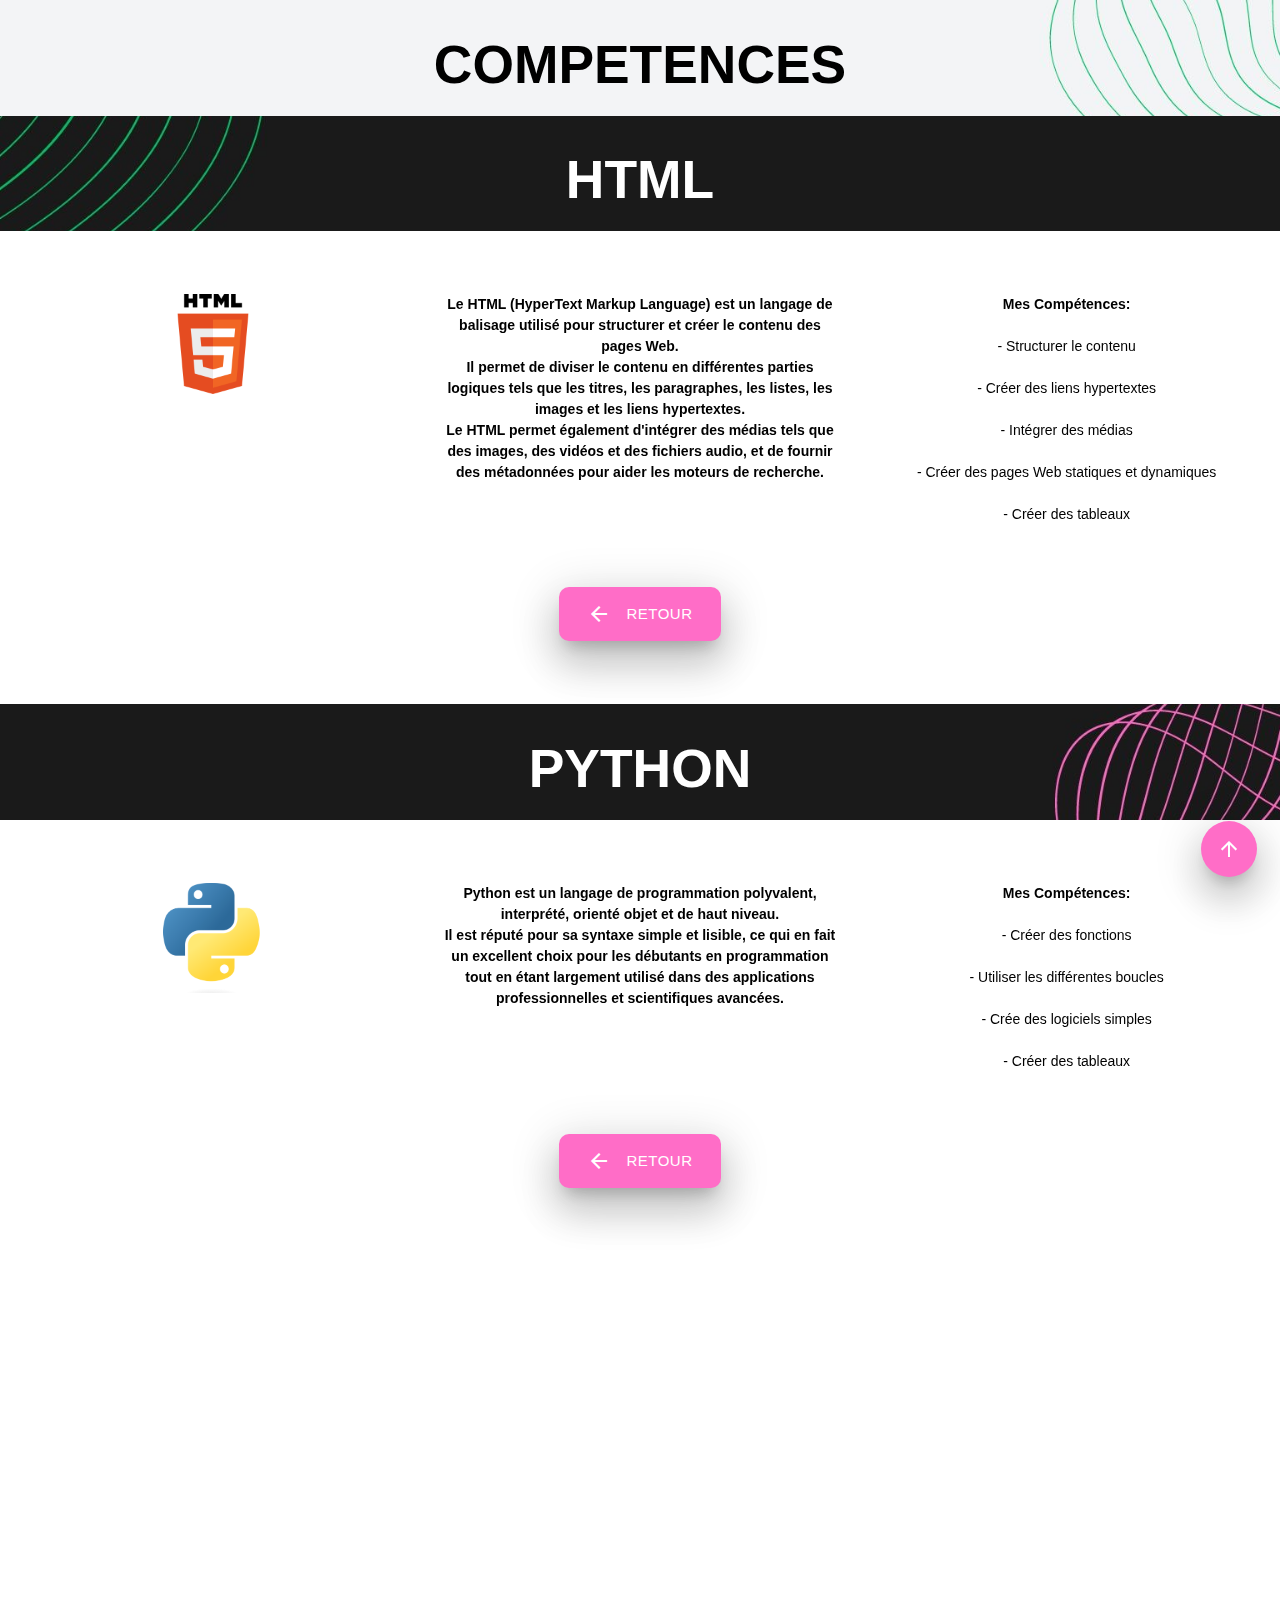
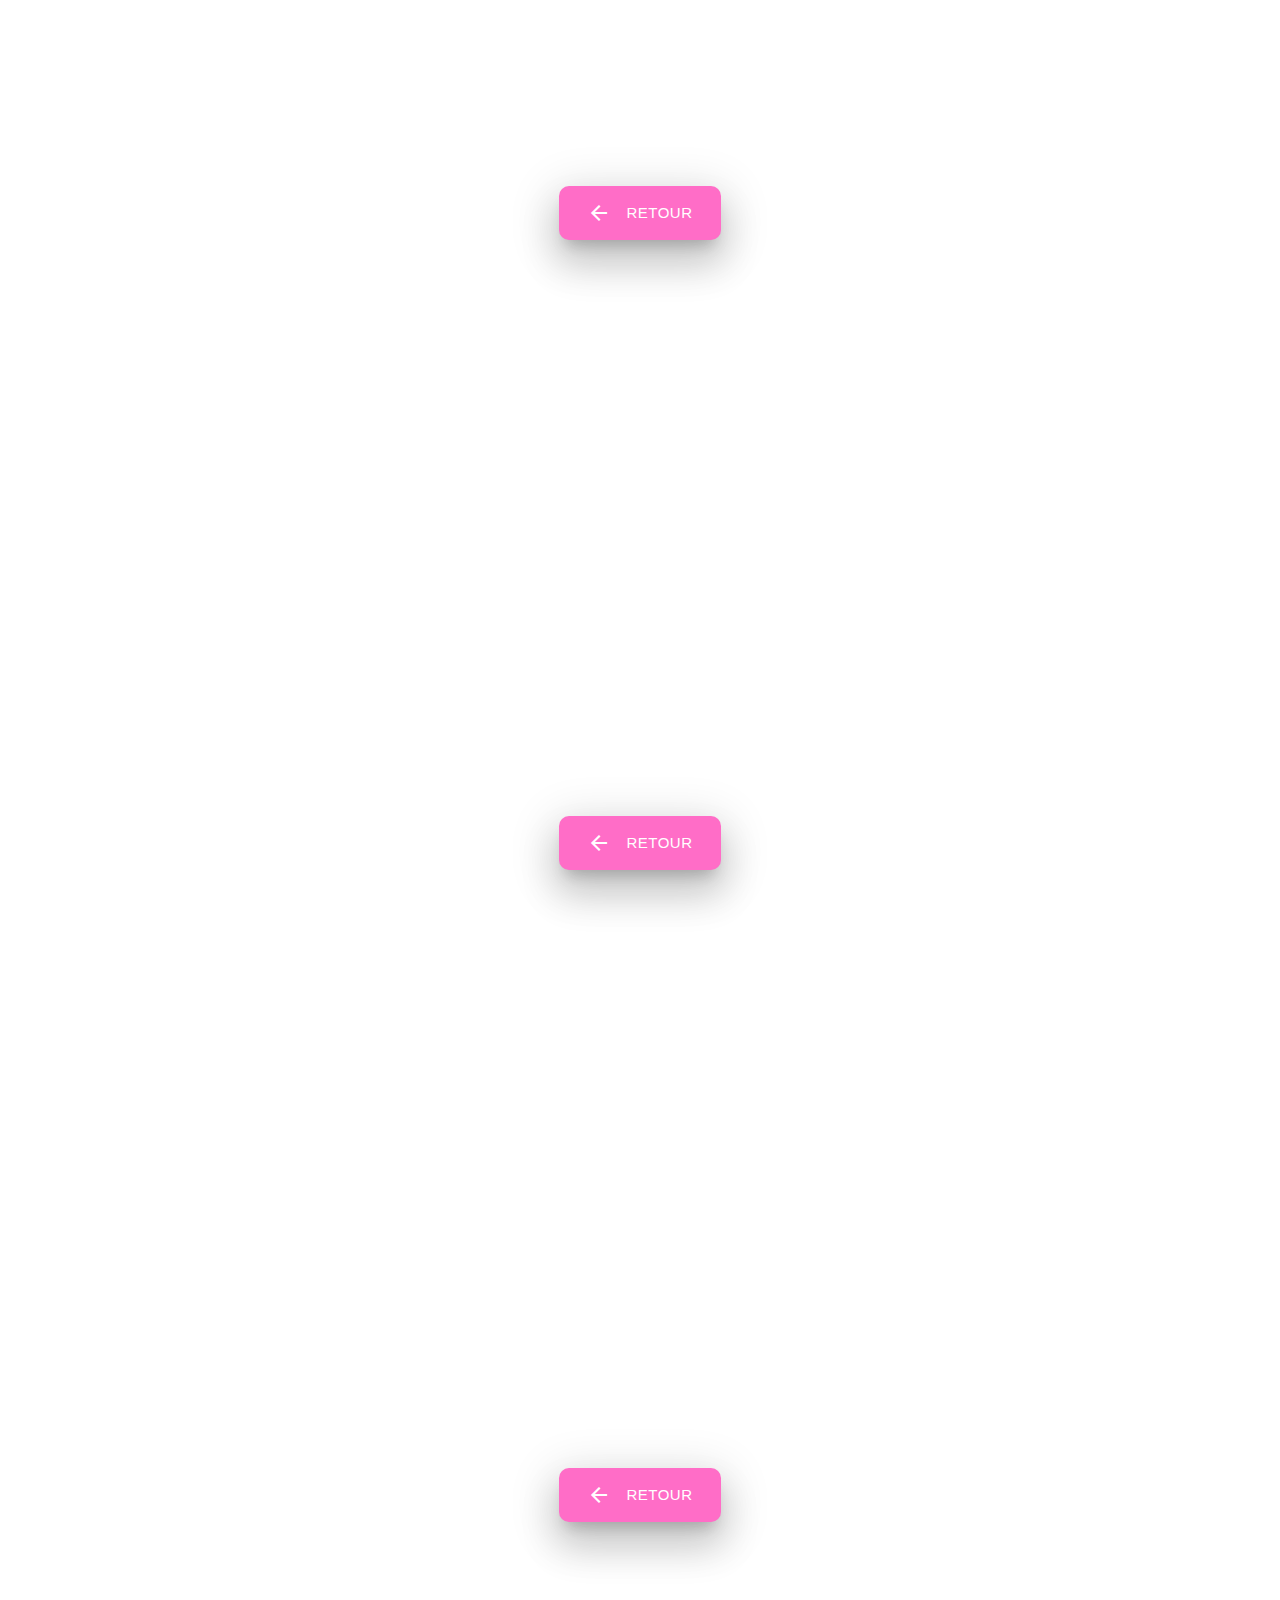
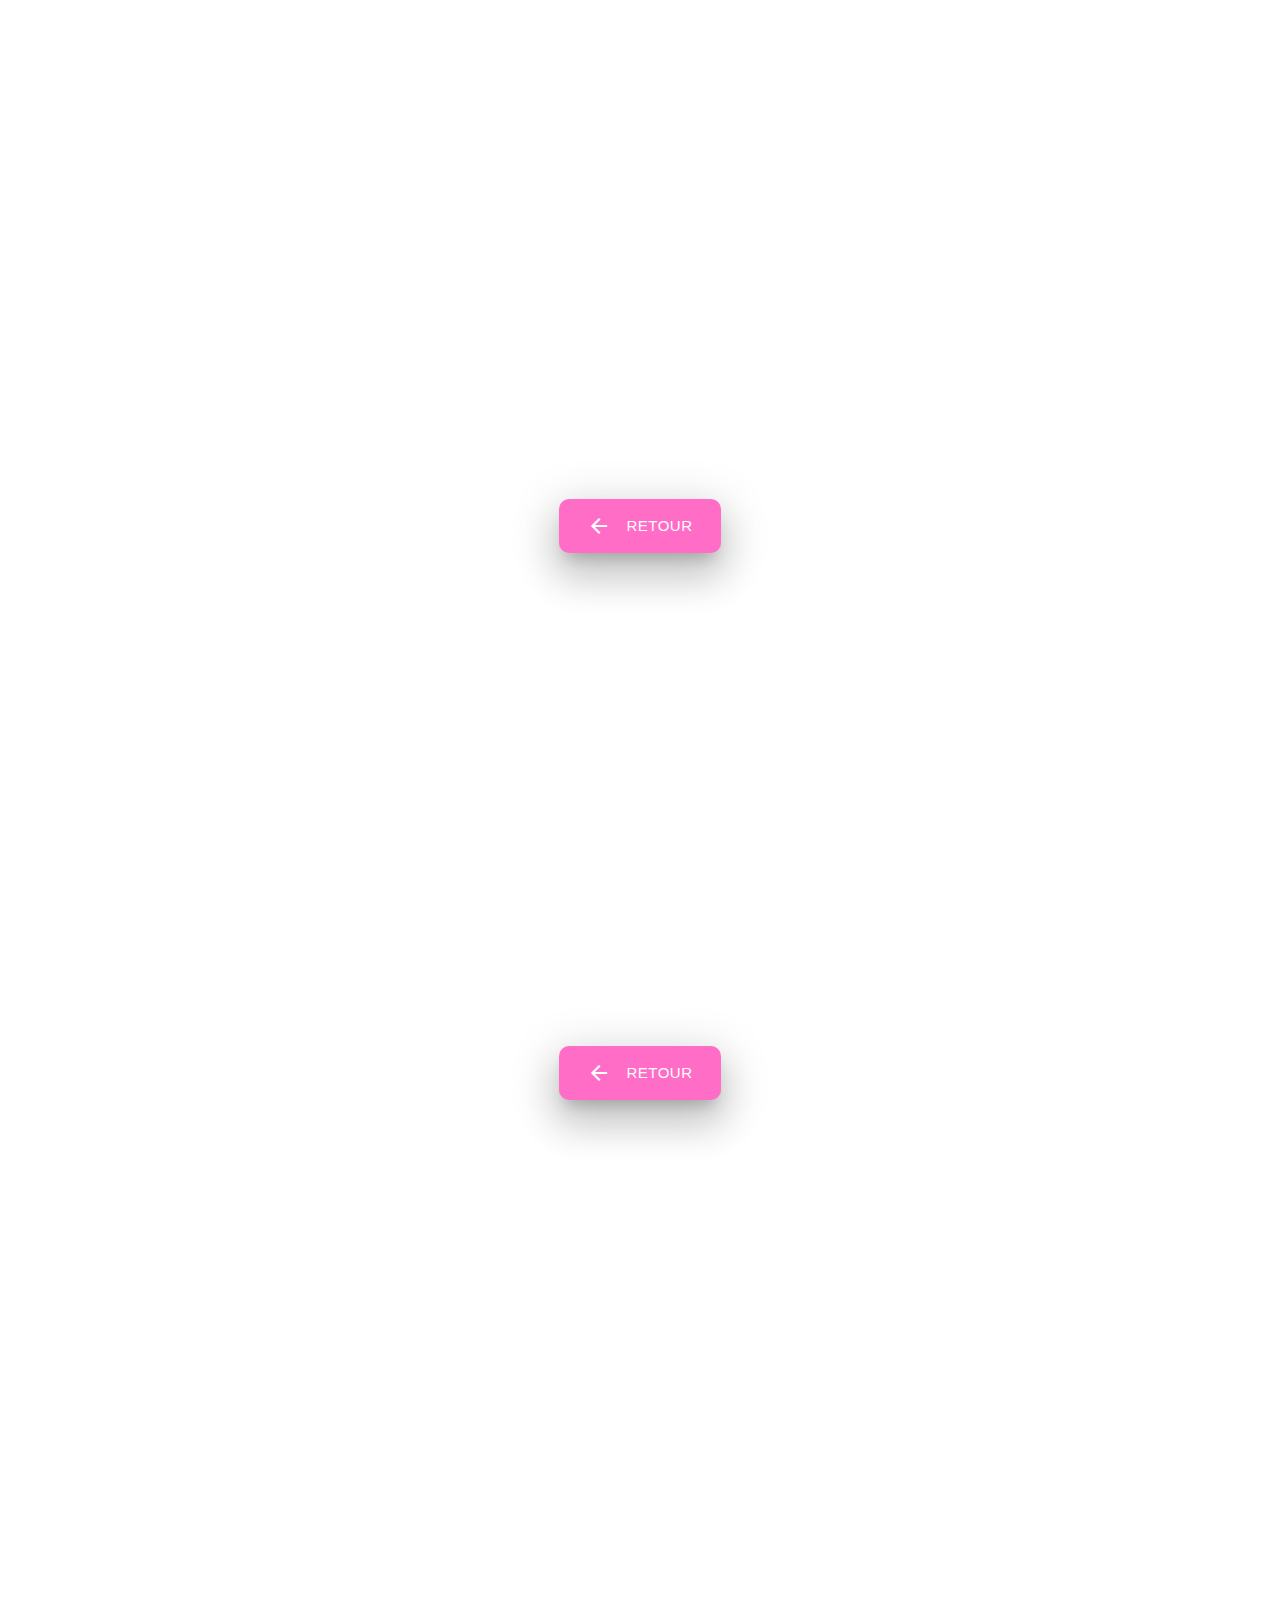
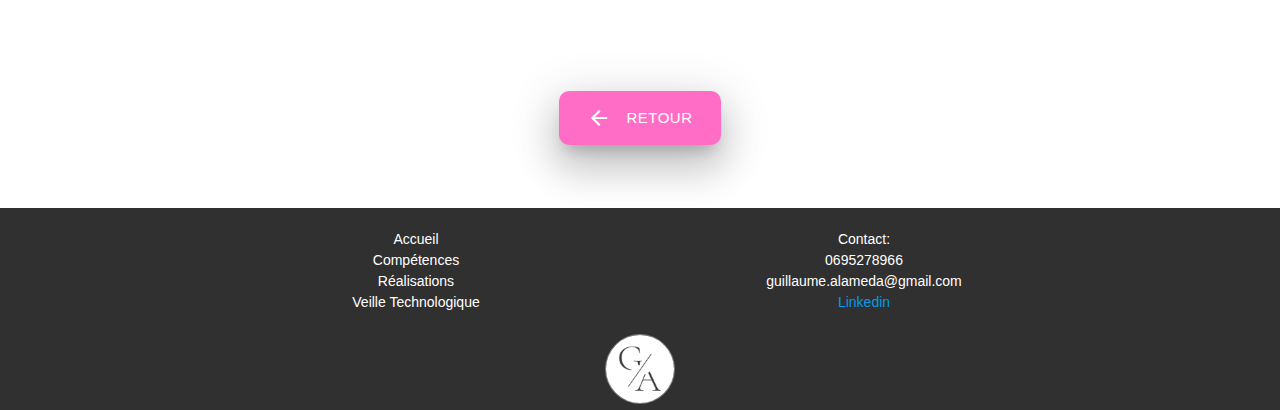
==== competence.html @ 2d55167e "Update competence.html" ====
<!DOCTYPE html> 
<html> 
  
<head> 

    <meta charset="utf-8" />
    <meta name="viewport" content="width=device-width, initial-scale=1.0, maximum-scale=1.0, user-scalable=no, viewport-fit=cover">
	
    <!-- Compiled and minified CSS -->
    <link rel="stylesheet" href= 
"https://cdnjs.cloudflare.com/ajax/libs/materialize/1.0.0/css/materialize.min.css"> 

  
    <script type="text/javascript" 
src="https://code.jquery.com/jquery-1.12.0.min.js"> 
    </script> 
  
    <!-- Compiled and minified JavaScript -->
    <script src= 
"https://cdnjs.cloudflare.com/ajax/libs/materialize/1.0.0/js/materialize.min.js"> 
    </script> 
      

      <script src="https://cdnjs.cloudflare.com/ajax/libs/jquery/3.5.1/jquery.min.js" ></script>
      <script src="https://cdnjs.cloudflare.com/ajax/libs/materialize/1.0.0/js/materialize.min.js" ></script>
      <link rel="stylesheet" href="https://cdnjs.cloudflare.com/ajax/libs/font-awesome/4.7.0/css/font-awesome.min.css">
      <link href="https://fonts.googleapis.com/icon?family=Material+Icons" rel="stylesheet">



    <script> 
        $(document).ready(function() {
            // Initialiser le carrousel
            $('.carousel').carousel();

            // Définir un défilement automatique toutes les 5 secondes
            setInterval(function() {
                $('.carousel').carousel('next'); // Faire défiler vers la diapositive suivante
            }, 4000); // 5000 millisecondes = 5 secondes
        });


  document.addEventListener('DOMContentLoaded', function() {
    var elems = document.querySelectorAll('.fixed-action-btn');
    var instances = M.FloatingActionButton.init(elems, options);
  });

</div>
	    
    </script> 
  
    <style> 

      
      .hidden{
  opacity: 0;
  filter: blur(5px);
  transform: translateX(-100%);
  transition: all 1s;
}

      .hidden2{
  opacity: 0;
  filter: blur(5px);
  transform: translateY(-100%);
  transition: all 1s;
}

.show{
  opacity: 1;
  filter: blur(0);
  transform: translateX(0);
}

      .logos{
        display: flex;
      }

.logo:nth-child(2){
  transition-delay: 200ms;
}

.logo:nth-child(3){
  transition-delay: 400ms;
}

.logo:nth-child(4){
  transition-delay: 600ms;
}  


      .logo:nth-child(5){
  transition-delay: 800ms;
}

.logo:nth-child(6){
  transition-delay: 200ms;
}

.logo:nth-child(7){
  transition-delay: 400ms;
}  
.logo:nth-child(8){
  transition-delay: 600ms;
}  
.logo:nth-child(9){
  transition-delay: 800ms;
}



       body {
        font-size: 14px; 
         margin:0px;
         padding:0px;
  }


* {
    padding: 0;
    margin: 0; /* Optionnel : pour réinitialiser les marges également */
    box-sizing: border-box; /* Optionnel : pour que les paddings ne modifient pas la taille des éléments */
}

.carousel { 
            text-align: center;
            height: cover; 
            perspective: 950px; 
            transform: translateY(-100px); 
        } 
  
        .carousel carousel-item { 
            width: 7050px; 
        } 

        .carousel-item span {
  color: black;
  font-weight: bold;
  font-size: 20px; 
}

      
@media only screen and (max-width: 600px) {
  body {
        font-size: 20px;
  }
}
      
.rose{
	background-color: #FF6DC7; 
	color: white;
}
	
.rose:hover{
background-color: white; 
color: #FF6DC7;
}

	/* Styles de l'icône par défaut */
.rose i.material-icons {
    color: white; /* Couleur de l'icône par défaut */
}

/* Styles de l'icône lorsqu'elle est survolée */
.rose:hover i.material-icons {
    color: #FF6DC7; /* Nouvelle couleur de l'icône lorsqu'elle est survolée */
}

html, body {
    touch-action: manipulation;
    user-zoom: fixed;
    overflow-X: hidden;
}

html {
scroll-behavior: smooth;
}   
	    
    </style>

</head> 
  
<body> 

  <div class="parallax1" style="background-image: url('image/page4.jpg'); height: 50%; background-attachment: fixed; background-position: center; background-repeat: no-repeat; background-size: cover; margin-bottom: 0;">         
    <div class="row" style="margin-bottom: 0;" id="section8">
  
              <div class="col s12 center m12 center l12 center"><h2 style="font-weight: bold; color:black;">COMPETENCES</h2></div>
  
            </div>
  </div>
  <div class="fixed-action-btn">
  <a class="btn-floating waves-effect waves-light btn-large z-depth-5 rose" href="#section1"><i class="material-icons">arrow_upward</i></a>
  </a>
</div>
          
   <div class="parallax1" style="background-image: url('image/page5.jpg'); height: 50%; background-attachment: fixed; background-position: center; background-repeat: no-repeat; background-size: cover; margin-bottom: 0;">         
      <div class="row" style="margin-bottom: 0;">
              
              <div class="col s12 center m12 center l12 center"><h2 style="font-weight: bold; color:white;" id="section1">HTML</h2></div>
     
            </div></div>
    
    
    <div class="row" style="background-color: white; margin-bottom: 0;">
      <br><br><div class="logos">
                <div class="row">
                      <div class="col s12 center m4 center l4 center"><br>
                        <img src="image/HTML5_logo_and_wordmark.svg.png" alt="" class="responsive-img logo hidden" style="width:100px"> <!-- notice the "circle" class -->
                      </div>
                      <div class="col s12 center m4 center l4 center logo hidden"><br>
                        <span class="black-text" style="font-weight: bold;">
                          Le HTML (HyperText Markup Language) est un langage de balisage utilisé pour structurer et créer le contenu des pages Web. 
                          <br>Il permet de diviser le contenu en différentes parties logiques tels que les titres, les paragraphes, les listes, les images et les liens hypertextes. 
                          <br>Le HTML permet également d'intégrer des médias tels que des images, des vidéos et des fichiers audio, et de fournir des métadonnées pour aider les moteurs de recherche.
                        </span>
                      </div>
                      <div class="col s12 center m4 center l4 center logo hidden"><br>
                          <span class="black-text" style="font-weight: bold">Mes Compétences:</span><br><br>
                        <p class="black-text">
                          - Structurer le contenu<br><br>
                          - Créer des liens hypertextes<br><br>
                          - Intégrer des médias<br><br>
                          - Créer des pages Web statiques et dynamiques<br><br>
                          - Créer des tableaux</p>
                      </div>
                    </div>
            </div>
  
              <div class="row" style="margin-bottom:0;"><br><br>
            <div class="col s3 m3 l3"></div>
            <div class="col s6 center m6 center l6 center">
              <a class="waves-effect waves-light btn-large z-depth-5 rose" style="border-radius: 10px 10px 10px 10px;" href="https://guillaume-boop.github.io/PortfolioBts/#section2">Retour
                <i class="material-icons left">arrow_back</i>
              </a><br>
            </div>
            <div class= "col s3 m3 l3"></div>
              </div><br><br><br>
              
              </div>
                
      
  
          
    <div class="parallax1" style="background-image: url('image/page5.jpg'); height: 50%; background-attachment: fixed; background-position: center; background-repeat: no-repeat; background-size: cover; margin-bottom: 0;">        
      <div class="row" style="margin-bottom: 0;">
              <div class="col s12 center col m12 center col l12 center"><h2 style="font-weight: bold; color:white;" id="section2">PYTHON</h2></div>
            </div>
    </div>
      <!--------------------------------------------- PYTHON --------------------------------------------->
  
  
  <div class="row" style="background-color: white; margin-bottom: 0;">
      <br><br>
      <div class="logos">
        <div class="row">
          <div class="col s12 center m4 center l4 center"><br>
              <img src="image/Python-logo-notext.svg.png" alt="" class="responsive-img logo hidden" style="width:100px"> <!-- notice the "circle" class -->
          </div>
          <div class="col s12 center m4 center l4 center logo hidden"><br>
              <span class="black-text" style="font-weight: bold;">
                  Python est un langage de programmation polyvalent, interprété, orienté objet et de haut niveau. 
                <br>Il est réputé pour sa syntaxe simple et lisible, ce qui en fait un excellent choix pour les débutants en programmation tout en étant largement utilisé dans des applications professionnelles et scientifiques avancées.
              </span>
          </div>
          <div class="col s12 center m4 center l4 center logo hidden"><br>
              <span class="black-text" style="font-weight: bold">Mes Compétences:</span><br><br>
              <p class="black-text">
                  - Créer des fonctions<br><br>
                  - Utiliser les différentes boucles<br><br>
                  - Crée des logiciels simples<br><br>
                  - Créer des tableaux 
              </p>
          </div>
      </div>
  </div>
    
        <div class="row" style="margin-bottom:0;"><br><br>
            <div class="col s3 m3 l3"></div>
            <div class="col s6 center m6 center l6 center">
              <a class="waves-effect waves-light btn-large z-depth-5 rose" style="border-radius: 10px 10px 10px 10px;" href="https://guillaume-boop.github.io/PortfolioBts/#section2">Retour
                <i class="material-icons left">arrow_back</i>
              </a><br>
            </div>
            <div class= "col s3 m3 l3"></div>
              </div><br><br><br>
              
              </div>
    
    
    
   <div class="parallax1" style="background-image: url('image/page5.jpg'); height: 50%; background-attachment: fixed; background-position: center; background-repeat: no-repeat; background-size: cover; margin-bottom: 0;">         
     <div class="row" style="margin-bottom: 0;">
              <div class="col s12 center col m12 center col l12 center"><h2 style="font-weight: bold; color:white;" id="section3">CSS</h2></div>
            </div></div>
        
      <!--------------------------------------------- CSS --------------------------------------------->
  
      <div class="row" style="background-color: white; margin-bottom: 0;">
              <br><br><div class="logos">
                <div class="row">
                      <div class="col s12 center m4 center l4 center"><br>
                        <img src="image/css.jfif" alt="" class="responsive-img logo hidden" style="width:100px"> <!-- notice the "circle" class -->
                      </div>
                      <div class="col s12 center m4 center l4 center logo hidden"><br>
                          <span class="black-text" style="font-weight: bold;">
  
  Le CSS (Cascading Style Sheets) est un langage de feuille de style utilisé pour définir l'apparence et la mise en forme des documents HTML et XML. 
  <br>Il permet de contrôler la présentation visuelle des éléments d'une page web, tels que la couleur, la police, la taille, la disposition et d'autres aspects du design.
                          </span></div>
                      <div class="col s12 center m4 center l4 center logo hidden"><br>
                          <span class="black-text" style="font-weight: bold">Mes Compétences:</span><br><br>
                        <p class="black-text">
                          - Styliser le texte<br><br>
                          - Mettre en forme les éléments HTML<br><br>
                          - Créer des animations<br><br>
                          - Ajouter du responsive aux applications<br><br>
                          - Utiliser des frameworks pour optimiser l'utilisation du CSS (Materialize)
                          </p>
                      </div>
                    </div>
            </div><br><br>
  
        <div class="row" style="margin-bottom:0;"><br><br>
            <div class="col s3 m3 l3"></div>
            <div class="col s6 center m6 center l6 center">
              <a class="waves-effect waves-light btn-large z-depth-5 rose" style="border-radius: 10px 10px 10px 10px;" href="https://guillaume-boop.github.io/PortfolioBts/#section2">Retour
                <i class="material-icons left">arrow_back</i>
              </a><br>
            </div>
            <div class= "col s3 m3 l3"></div>
              </div><br><br><br>
              
              </div>
  
   <div class="parallax1" style="background-image: url('image/page5.jpg'); height: 50%; background-attachment: fixed; background-position: center; background-repeat: no-repeat; background-size: cover; margin-bottom: 0;">         
     <div class="row" style="margin-bottom: 0;">
  
              <div class="col s12 center col m12 center col l12 center"><h2 style="font-weight: bold; color:white;" id="section4">JAVASCRIPT</h2></div>
  
            </div></div>
    
      
          
      <!--------------------------------------------- JAVASCRIPT --------------------------------------------->          
              <div class="row" style="background-color: white; margin-bottom: 0;">
              <br><br><div class="logos">
                <div class="row">
                      <div class="col s12 center m4 center l4 center"><br>
                        <img src="image/logo-javascript.png" alt="" class="responsive-img logo hidden" style="width:100px"> <!-- notice the "circle" class -->
                      </div>
                      <div class="col s12 center m4 center l4 center logo hidden"><br>
                          <span class="black-text" style="font-weight: bold;">
  
                        JavaScript (JS) est un langage de programmation de script principalement utilisé pour rendre les pages web interactives et dynamiques.
                          
                          </span></div>
                      <div class="col s12 center m4 center l4 center logo hidden"><br>
                          <span class="black-text" style="font-weight: bold">Mes Compétences:</span><br><br>
                        <p class="black-text">
                          - Modifier la structure, le style et le contenu des éléments HTML d'une page web.<br>
                         <br> - Créer des interfaces utilisateur interactives avec des fonctionnalités telles que les formulaires dynamiques, les boutons cliquables, les menus déroulants<br>
                         <br> - Détecter les événements de l'utilisateur tels que les clics de souris, les pressions de touche et les mouvements de la souris<br>
                          <br> - Manipulation du format json
              
                          </p>
                      </div>
                    </div>
                </div>
              
            
        
          <div class="row" style="margin-bottom:0;"><br><br>
            <div class="col s3 m3 l3"></div>
            <div class="col s6 center m6 center l6 center">
              <a class="waves-effect waves-light btn-large z-depth-5 rose" style="border-radius: 10px 10px 10px 10px;" href="https://guillaume-boop.github.io/PortfolioBts/#section2">Retour
                <i class="material-icons left">arrow_back</i>
              </a><br>
            </div>
            <div class= "col s3 m3 l3"></div>
              </div><br><br><br>
              
              </div>
              
    
    
    
     <div class="parallax1" style="background-image: url('image/page5.jpg'); height: 50%; background-attachment: fixed; background-position: center; background-repeat: no-repeat; background-size: cover; margin-bottom: 0;">         
       <div class="row" style="margin-bottom: 0;">
  
              <div class="col s12 center col m12 center col l12 center"><h2 style="font-weight: bold; color:white;" id="section5">PHP</h2></div>
  
            </div></div>
          
  
      <!--------------------------------------------- PHP --------------------------------------------->      
  
              <div class="row" style="background-color: white; margin-bottom: 0;">
              <br><br><div class="logos">
                <div class="row">
                      <div class="col s12 center m4 center l4 center"><br>
                        <img src="image/php.png" alt="" class="responsive-img logo hidden" style="width:100px"> <!-- notice the "circle" class -->
                      </div>
                      <div class="col s12 center m4 center l4 center logo hidden"><br>
                          <span class="black-text" style="font-weight: bold;">
  
  Le PHP (Hypertext Preprocessor) est un langage de programmation côté serveur largement utilisé pour le développement web.<br>
  Il permet de créer des sites web dynamiques en générant du contenu personnalisé en temps réel, en traitant les données des utilisateurs soumises via des formulaires, en interagissant avec des bases de données pour stocker et récupérer des informations, en gérant les sessions utilisateur et l'authentification, en manipulant des fichiers sur le serveur, en envoyant des courriels, et en intégrant avec d'autres technologies web telles que HTML, CSS et JavaScript.
                          </span></div>
                      <div class="col s12 center m4 center l4 center logo hidden"><br>
                          <span class="black-text" style="font-weight: bold">Mes Compétences:</span><br><br>
                        <p class="black-text">
                          - Gérer les données des formulaires<br><br>
                          - Crée des sites web dynamiques<br><br>
                          - Intéragir avec les bases de données<br><br>
                          - Utiliser les sessions et les cookies<br><br>
                          - Créer des tableaux dynamiques<br><br>
              
                          </p>
                      </div>
                    </div>
            </div><br><br><br><br> 
  
                
  
        <div class="row" style="margin-bottom:0;">
            <div class="col s3 m3 l3"></div>
            <div class="col s6 center m6 center l6 center">
              <a class="waves-effect waves-light btn-large z-depth-5 rose" style="border-radius: 10px 10px 10px 10px;" href="https://guillaume-boop.github.io/PortfolioBts/#section2">Retour
                <i class="material-icons left">arrow_back</i>
              </a><br>
            </div>
            <div class= "col s3 m3 l3"></div>
              </div><br><br><br>
              
              </div>
  
  
  
      <!--------------------------------------------- MYSQL --------------------------------------------->
              <div class="parallax1" style="background-image: url('image/page5.jpg'); height: 50%; background-attachment: fixed; background-position: center; background-repeat: no-repeat; background-size: cover; margin-bottom: 0;">         
                <div class="row" style="margin-bottom: 0;">
  
              <div class="col s12 center col m12 center col l12 center"><h2 style="font-weight: bold; color:white;" id="section6">SQL</h2></div>
  
            </div></div>
    
    
    
<div class="row" style="background-color: white; margin-bottom: 0;">
              <br><br><div class="logos">
                <div class="row">
                      <div class="col s12 center m4 center l4 center"><br>
                        <img src="image/Logo_sql.jfif" alt="" class="responsive-img logo hidden" style="width:100px"> <!-- notice the "circle" class -->
                      </div>
                      <div class="col s12 center m4 center l4 center logo hidden"><br>
                        <span class="black-text" style="font-weight: bold;">
                          SQL (Structured Query Language) est un langage de programmation spécialement conçu pour interagir avec les bases de données relationnelles. 
                          <br>Il permet de manipuler et de gérer les données stockées dans une base de données, en effectuant des opérations telles que la création, la lecture, la mise à jour et la suppression de données.
                
                                      </span></div>
                      <div class="col s12 center m4 center l4 center logo hidden"><br>
                          <span class="black-text" style="font-weight: bold">Mes Compétences:</span><br><br>
                          <p class="black-text">
                            - Manipuler des données<br><br>
                            - Créer et gérer des schémas<br><br>
                            - Interroger des données<br><br>
                            - Gérer les utilisateurs et leurs autorisations sur la base<br><br>
                            - Créer et gérer des bases de données
                
                            </p>
                      </div>
                    </div>
            </div><br><br><br><br> 
  
                
  
        <div class="row" style="margin-bottom:0;">
            <div class="col s3 m3 l3"></div>
            <div class="col s6 center m6 center l6 center">
              <a class="waves-effect waves-light btn-large z-depth-5 rose" style="border-radius: 10px 10px 10px 10px;" href="https://guillaume-boop.github.io/PortfolioBts/#section2">Retour
                <i class="material-icons left">arrow_back</i>
              </a><br>
            </div>
            <div class= "col s3 m3 l3"></div>
              </div><br><br><br>
              
              </div>
        <!--------------------------------------------- C++ --------------------------------------------->
  
  <div class="parallax1" style="background-image: url('image/page5.jpg'); height: 50%; background-attachment: fixed; background-position: center; background-repeat: no-repeat; background-size: cover; margin-bottom: 0;">        
      <div class="row" style="margin-bottom: 0;">
              <div class="col s12 center col m12 center col l12 center"><h2 style="font-weight: bold; color:white;" id="section7">C++</h2></div>
            </div></div>
  
  
  
  <div class="row" style="background-color: white; margin-bottom: 0;">
      <br><br>
      <div class="logos">
        <div class="row">
          <div class="col s12 center m4 center l4 center"><br>
              <img src="image/c++logo-1.png" alt="" class="responsive-img logo hidden" style="width:100px; background-color: white;"> <!-- notice the "circle" class -->
          </div>
          <div class="col s12 center m4 center l4 center logo hidden"><br>
                  <span class="black-text" style="font-weight: bold;">
                      C++ est un langage de programmation polyvalent et orienté objet, dérivé du langage C. 
                      <br>C++ étend les fonctionnalités du langage C en y ajoutant des concepts de programmation orientée objet tels que l'encapsulation, l'héritage et le polymorphisme.
                      <br>Cela permet aux programmeurs de structurer leur code de manière modulaire et de réutiliser efficacement du code existant. 
                  </span>
          </div>
          <div class="col s12 center m4 center l4 center logo hidden"><br>
              <span class="black-text" style="font-weight: bold">Mes Compétences:</span><br><br>
              <p class="black-text">
                  - Créer des classes<br><br>
                  - Lier des classes<br><br>
                  - Créer des fonctions<br><br>
                  - Créer des tableaux 
              </p>
          </div>
      </div>
  </div>
    
        <div class="row" style="margin-bottom:0;"><br><br>
            <div class="col s3 m3 l3"></div>
            <div class="col s6 center m6 center l6 center">
              <a class="waves-effect waves-light btn-large z-depth-5 rose" style="border-radius: 10px 10px 10px 10px;" href="https://guillaume-boop.github.io/PortfolioBts/#section2">Retour
                <i class="material-icons left">arrow_back</i>
              </a><br>
            </div>
            <div class= "col s3 m3 l3"></div>
              </div><br><br><br>
              
              </div>
  
  
        <!--------------------------------------------- + --------------------------------------------->
  
  <div class="parallax1" style="background-image: url('image/page5.jpg'); height: 50%; background-attachment: fixed; background-position: center; background-repeat: no-repeat; background-size: cover; margin-bottom: 0;">        
      <div class="row" style="margin-bottom: 0;">
              <div class="col s12 center col m12 center col l12 center"><h2 style="font-weight: bold; color:white;" id="section7">Logiciels</h2></div>
            </div>
  </div>
  <br><br><br>
  
  
  <div class="row" style="background-color: white; margin-bottom: 0; height:350px;"><br><br><br>
 
          
          <div class="carousel" style="position: relative;z-index: 1; margin-bottom: 0;">
    
            <a class="carousel-item" >    
              <div style="width: 100px; height: 100px; margin: 0 auto;">
                <div style="display: flex; justify-content: center; align-items: center; width: 100%; height: 100%;margin: 0 auto;">
                  <img src="image/Logo-reactt.png" title="React.js" class="responsive-img" style="max-width: 100%; max-height: 100%;">
              </div>
            </div><br>
            <span>React.js</span>
          </a>
            
            
            <a class="carousel-item" >
              <div style="width: 100px; height: 100px; margin: 0 auto;">
                <div style="display: flex; justify-content: center; align-items: center; width: 100%; height: 100%;margin: 0 auto;">
                  <img src="image/wordpress.png" title="Wordpress" class="responsive-img" style="max-width: 100%; max-height: 100%;">
                </div>
              </div><br>
            <span>Wordpress</span>
          </a>    
            
            
            <a class="carousel-item" >    
              <div style="width: 100px; height: 100px; margin: 0 auto;">
                <div style="display: flex; justify-content: center; align-items: center; width: 100%; height: 100%;margin: 0 auto;">
                  <img src="image/wamp.png" title="Wamp-server" class="responsive-img" style="max-width: 100%; max-height: 100%;">
                </div>
              </div><br>
            <span>Wamp-server</span>
          </a>
            
            
            <a class="carousel-item" >    
              <div style="width: 100px; height: 100px; margin: 0 auto;">
                <div style="display: flex; justify-content: center; align-items: center; width: 100%; height: 100%;margin: 0 auto;">
                  <img src="image/vp-online-logo.png" title="Visual-paradigm-online" class="responsive-img" style="max-width: 100%; max-height: 100%;">
              </div>
            </div><br>
            <span>visual-paradigm-online</span>
          </a>
        
        
        
            <a class="carousel-item" >    
              <div style="width: 100px; height: 100px; margin: 0 auto;">
                <div style="display: flex; justify-content: center; align-items: center; width: 100%; height: 100%;margin: 0 auto;">
                  <img src="image/prestashop.png" title="Prestashop" class="responsive-img" style="max-width: 100%; max-height: 100%;">
                </div>
              </div><br>
            <span>Prestashop</span>
          </a>
            
            
            <a class="carousel-item" >
                <div style="width: 100px; height: 100px; margin: 0 auto;">
                  <div style="display: flex; justify-content: center; align-items: center; width: 100%; height: 100%;margin: 0 auto;">
                    <img src="image/phpMyAdmin.png" title="phpMyAdmin" class="responsive-img" style="max-width: 100%; max-height: 100%;">
                </div>
              </div><br>
            <span>phpMyAdmin</span>
          </a>
        
        
            <a class="carousel-item" > 
              <div style="width: 100px; height: 100px; margin: 0 auto;">
                <div style="display: flex; justify-content: center; align-items: center; width: 100%; height: 100%;margin: 0 auto;">
                  <img src="image/filezilla.png" title="Filezilla" class="responsive-img" style="max-width: 100%; max-height: 100%;">
                </div>
              </div><br>
              <span>Filezilla</span>
            </a>
            
        
            <a class="carousel-item" >
              <div style="width: 100px; height: 100px; margin: 0 auto;">
                <div style="display: flex; justify-content: center; align-items: center; width: 100%; height: 100%;margin: 0 auto;">
                  <img src="image/materialize-logo.png" title="Materialize" class="responsive-img" style="max-width: 100%; max-height: 100%;">
                </div>
              </div><br>
              <span>Materialize</span>
            </a>  
    </div>
  </div>

        <div class="row" style="margin:0;">
            <div class="col s3 m3 l3"></div>
            <div class="col s6 center m6 center l6 center">
              <a class="waves-effect waves-light btn-large z-depth-5 rose" style="border-radius: 10px 10px 10px 10px;" href="https://guillaume-boop.github.io/PortfolioBts/#section2">Retour
                <i class="material-icons left">arrow_back</i>
              </a><br>
            </div>
            <div class= "col s3 m3 l3"></div>
              </div><br><br><br>









</div>


<footer class="page-footer" style="margin: 0; padding: 0; height: auto; position: relative; margin-bottom: 0; background:#303030; font-size:14px;">
  <div class="container">
      <div class="row" style="margin-bottom: 0;"><br>

          <div class="col s12 m6 l6 center">
              <ul class="white-text">
                  <li><a href="https://guillaume-boop.github.io/PortfolioBts" class="white-text text-lighten-3">Accueil</a></li>
                  <li><a href="https://guillaume-boop.github.io/PortfolioBts/competence.html" class="white-text text-lighten-3">Compétences</a></li>
                  <li><a href="https://guillaume-boop.github.io/PortfolioBts/realisation.html" class="white-text text-lighten-3">Réalisations</a></li>
                  <li><a href="https://guillaume-boop.github.io/PortfolioBts/veille.html" class="white-text text-lighten-3">Veille Technologique</a></li>
                  <br>
              </ul>
          </div>

          <div class="col s12 m6 l6 center" style="margin-bottom: 0">
              <ul class="black-text">
                  <li style="word-wrap: break-word;" class="white-text text-lighten-4">Contact:</li>
                  <li style="word-wrap: break-word;"><a href="#" class="white-text text-lighten-4">0695278966</a></li>
                  <li style="word-wrap: break-word;"><a href="mailto:guillaume.alameda@gmail.com" class="white-text text-lighten-4">guillaume.alameda@gmail.com</a></li>
                  <li style="word-wrap: break-word;"><a href="https://www.linkedin.com/in/guillaume-alameda-92b533217/?originalSubdomain=fr" target="_blank">Linkedin</a></li>
              </ul>
          </div>

          <div class="col m12 center l12 center s12 center">
            <a href="#section8">
              <img src="image/GA2.png" class="circle responsive-img image-container" style="border: 1px grey solid; width: 70px;">
          </a>
          
              <br>
          </div>



      </div>
  </div>
</footer>
  <script>
    const observer = new IntersectionObserver((entries) => {
  entries.forEach((entry) => {
    console.log(entry)
    if (entry.isIntersecting){
        entry.target.classList.add('show');
    } else { 
      entry.target.classList.remove('show');
    }
  });
});
const hiddenElements = document.querySelectorAll('.hidden');
hiddenElements.forEach((el) => observer.observe(el));

    const hiddenElements2 = document.querySelectorAll('.hidden2');
hiddenElements.forEach((el) => observer.observe(el));



  
</script>



</body> 
  
</html>
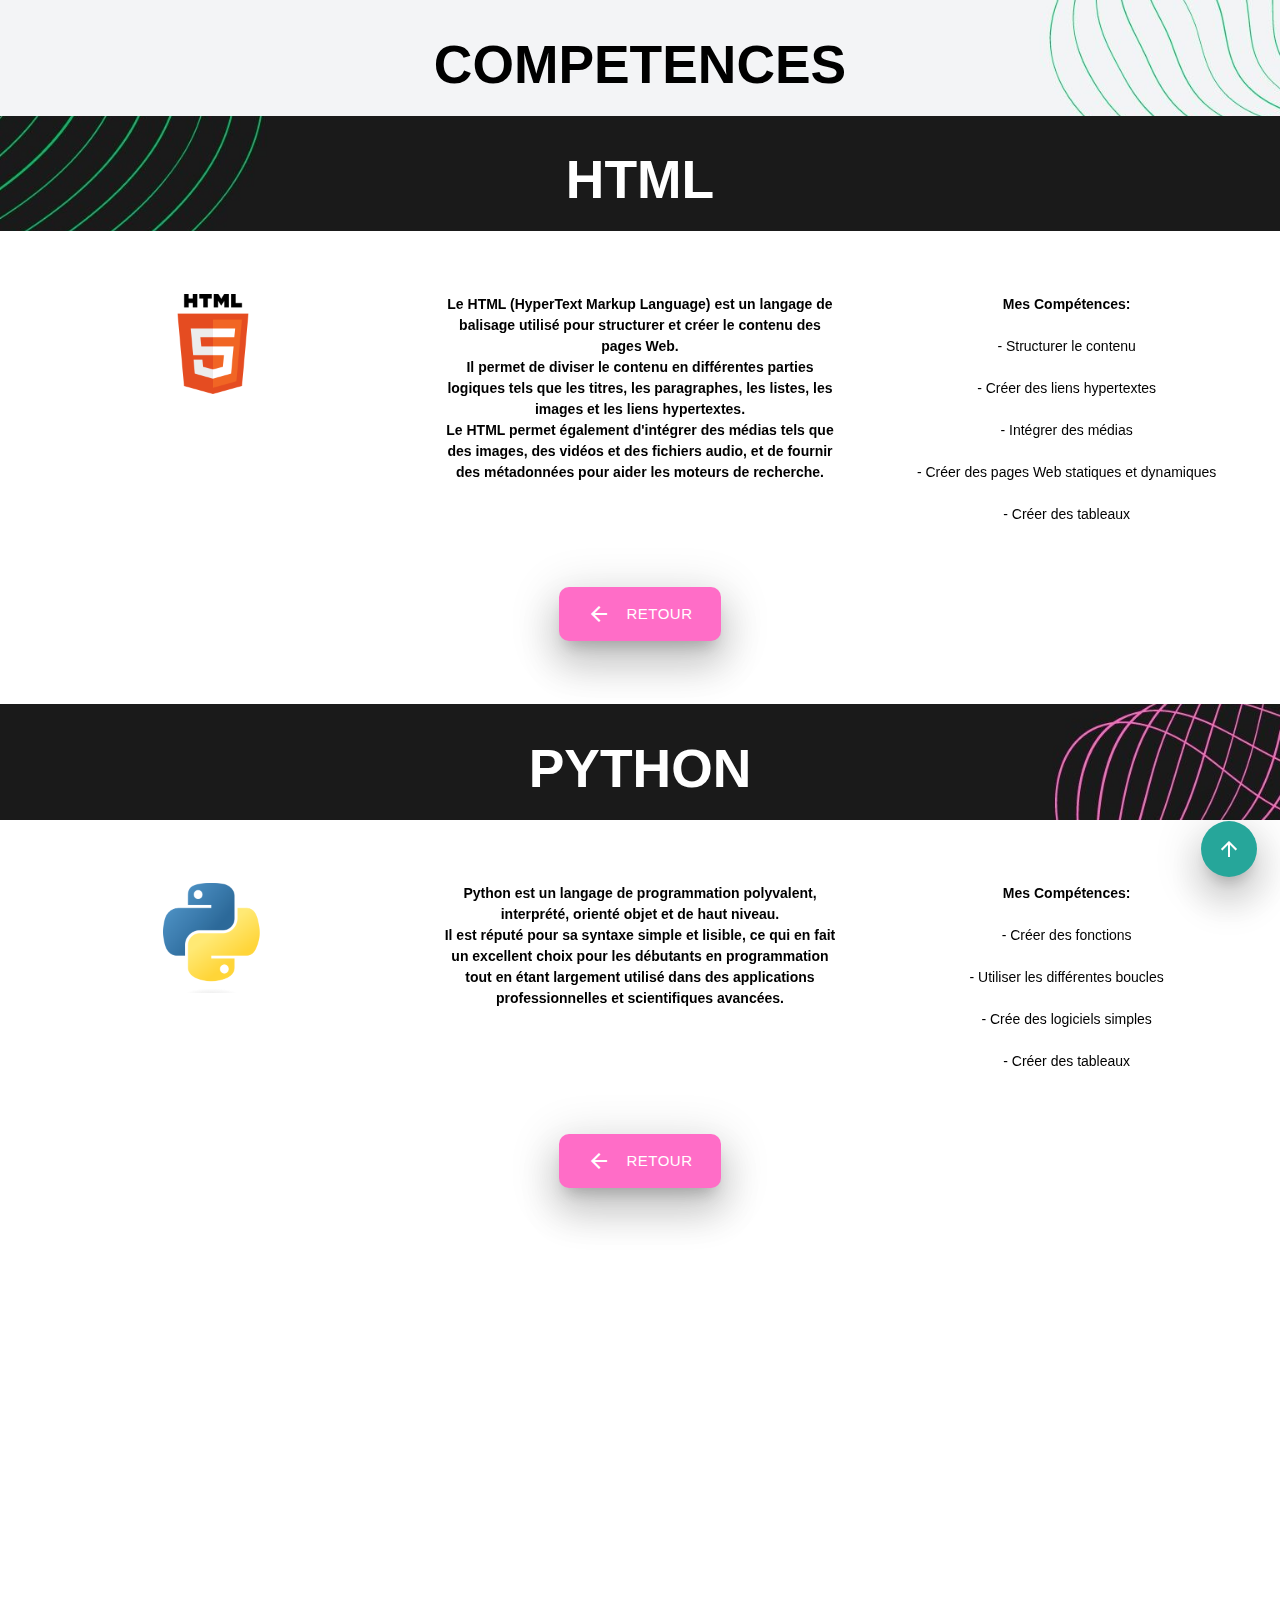
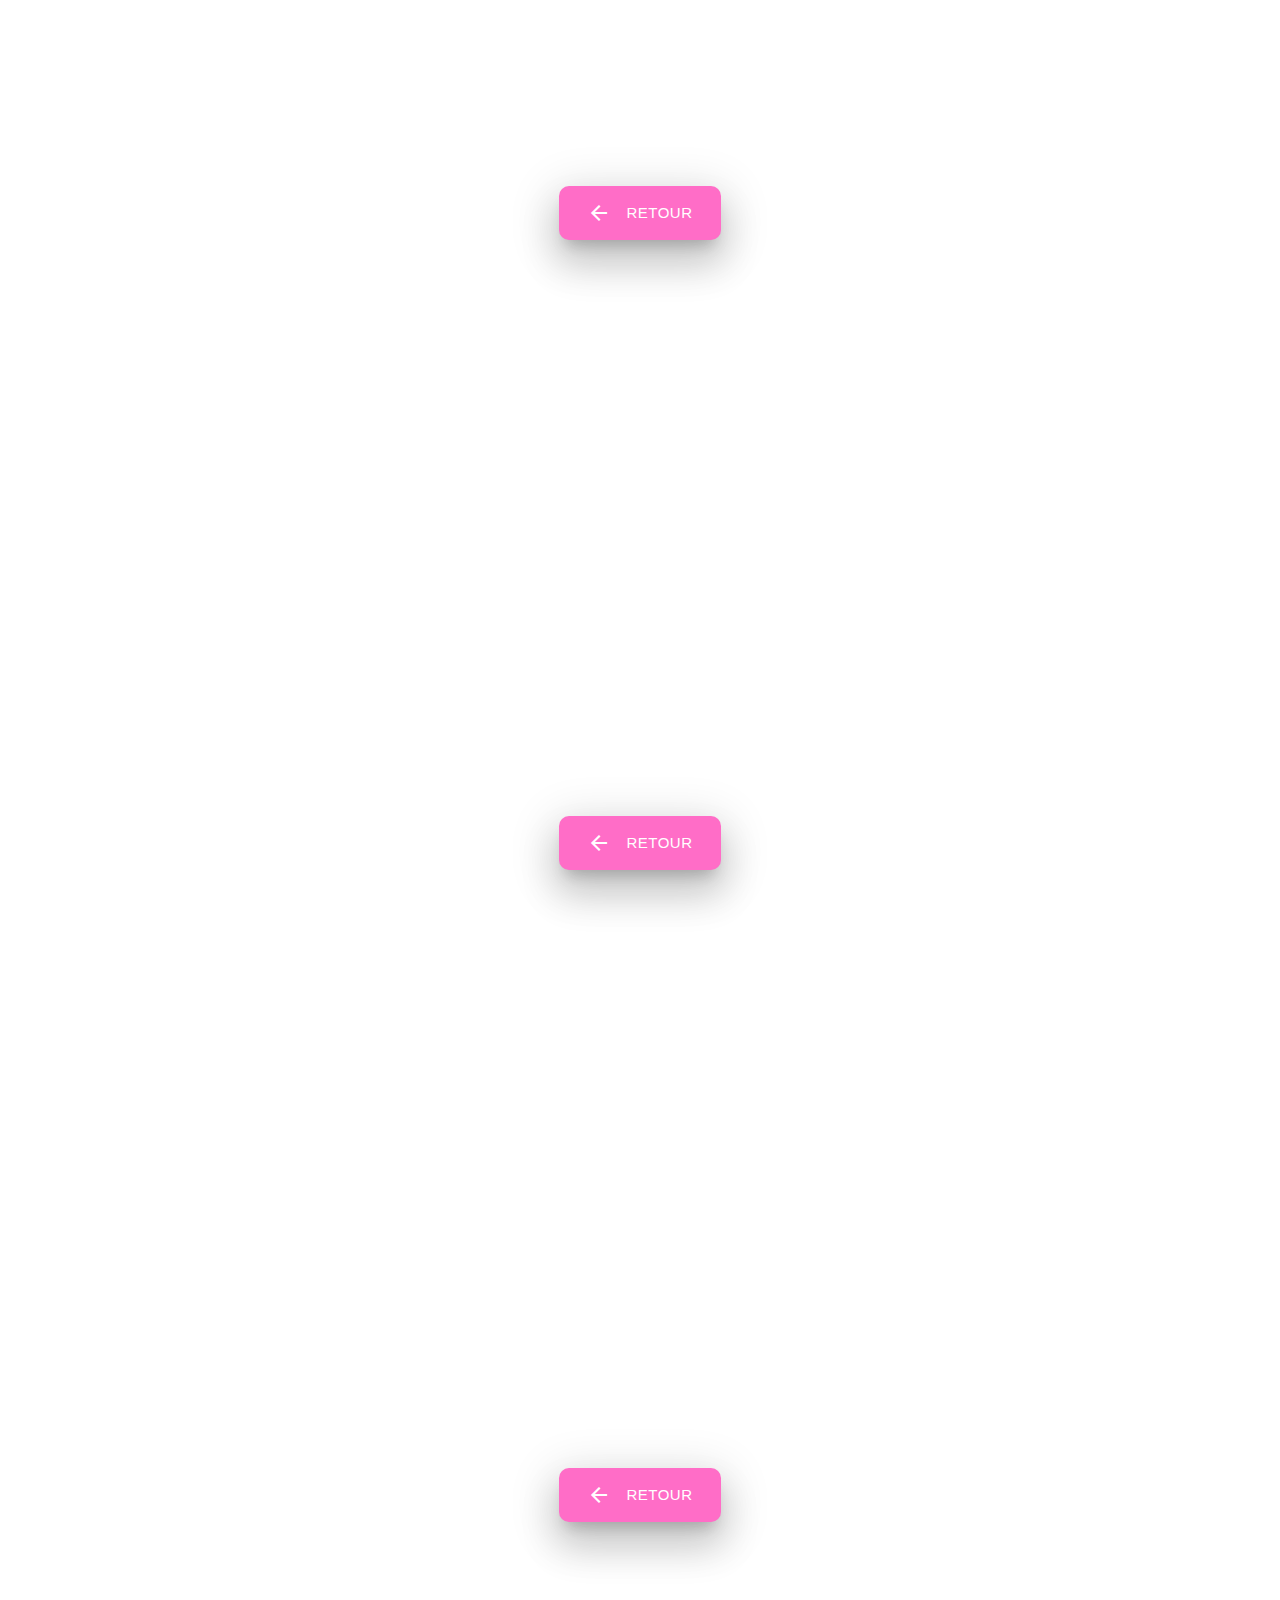
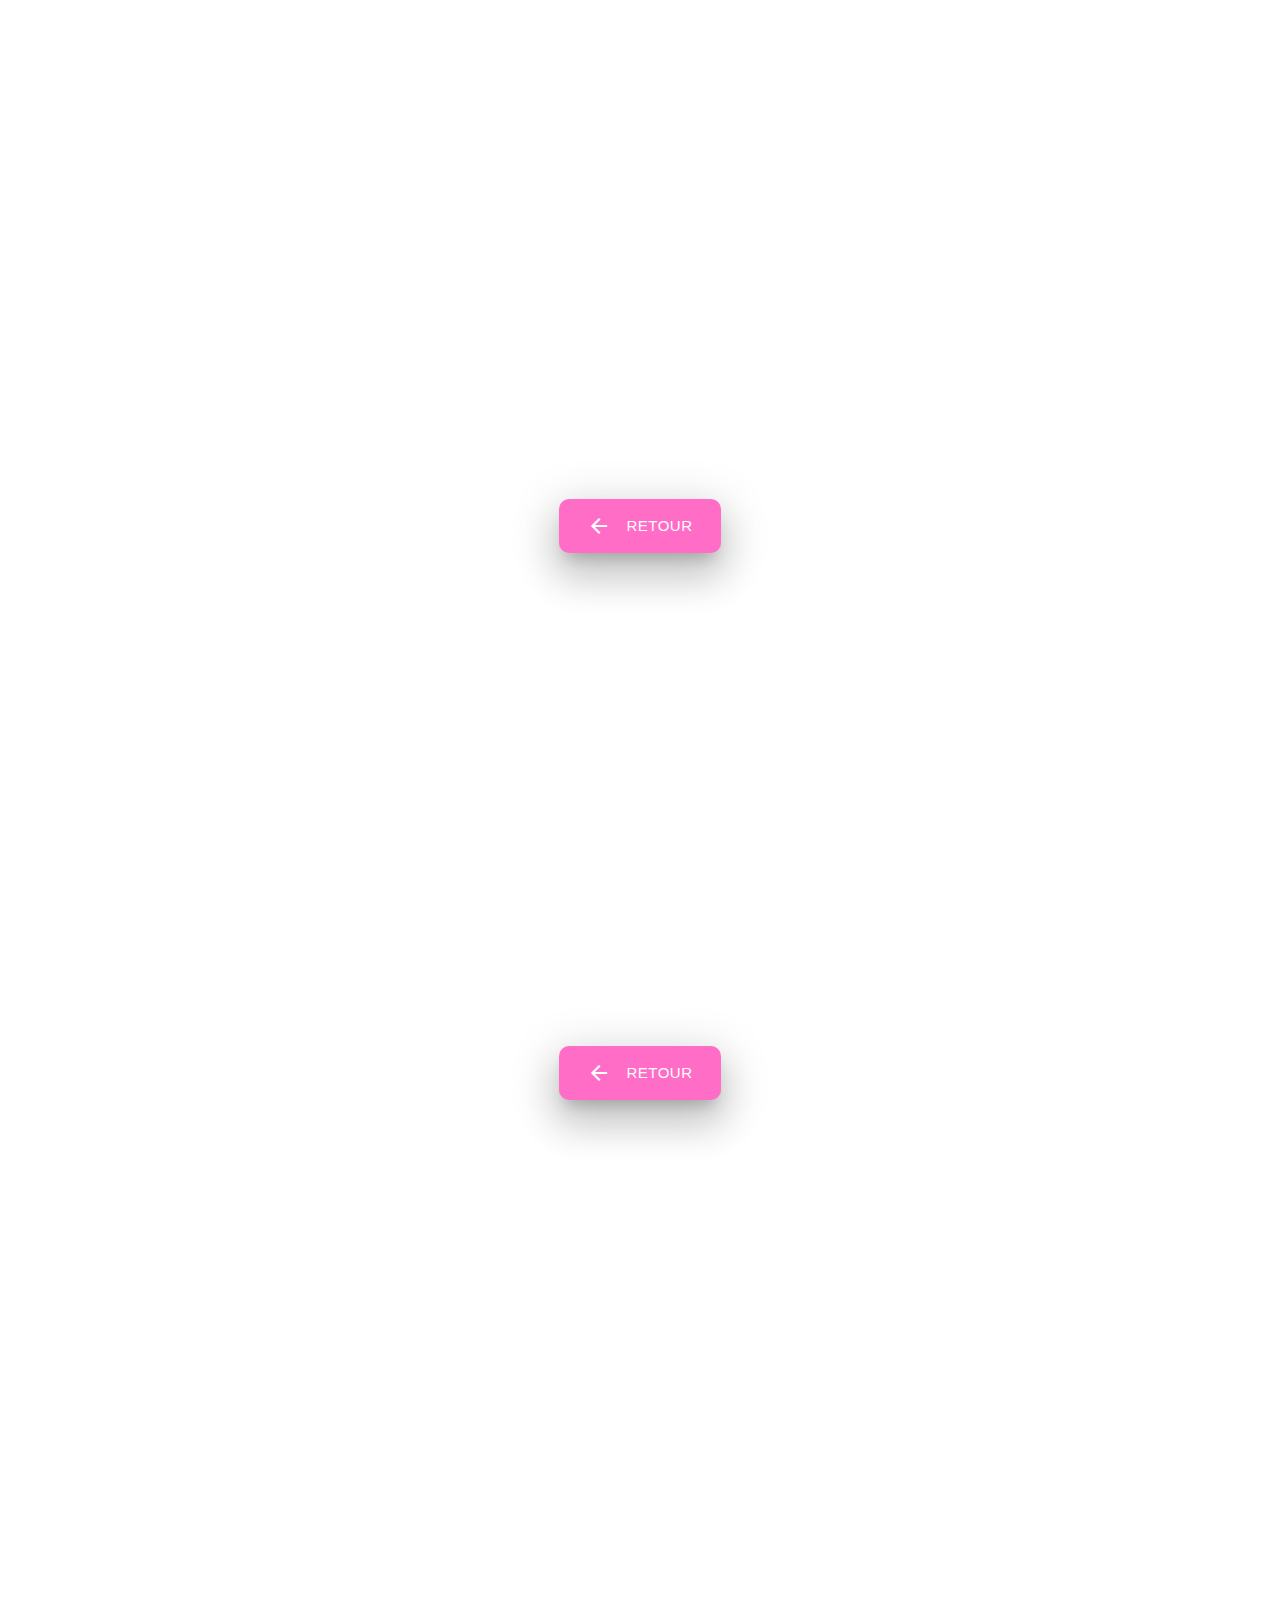
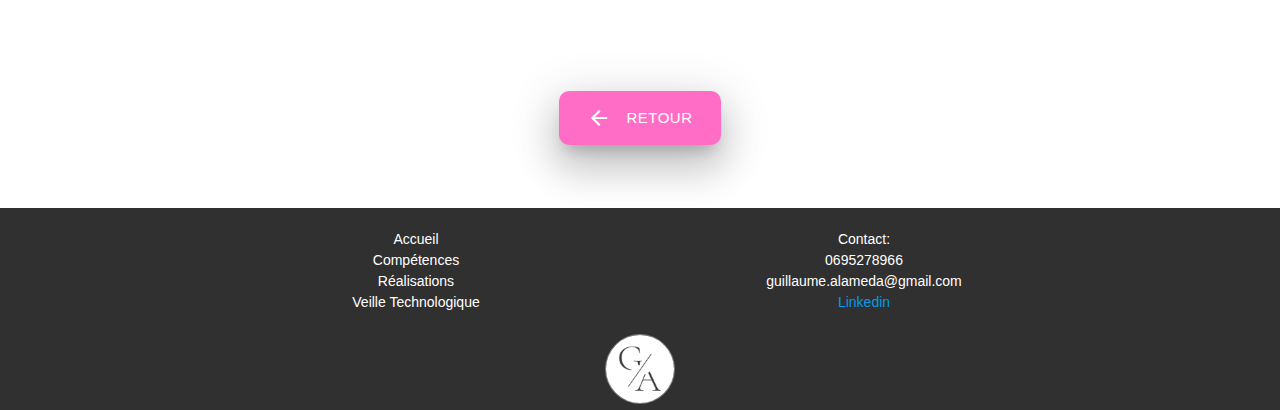
==== commit 69884a7c: "Update competence.html" ====
--- a/competence.html
+++ b/competence.html
@@ -146,25 +146,7 @@
   }
 }
       
-.rose{
-	background-color: #FF6DC7; 
-	color: white;
-}
-	
-.rose:hover{
-background-color: white; 
-color: #FF6DC7;
-}
-
-	/* Styles de l'icône par défaut */
-.rose i.material-icons {
-    color: white; /* Couleur de l'icône par défaut */
-}
-
-/* Styles de l'icône lorsqu'elle est survolée */
-.rose:hover i.material-icons {
-    color: #FF6DC7; /* Nouvelle couleur de l'icône lorsqu'elle est survolée */
-}
+
 
 html, body {
     touch-action: manipulation;
@@ -189,8 +171,8 @@
   
             </div>
   </div>
-  <div class="fixed-action-btn">
-  <a class="btn-floating waves-effect waves-light btn-large z-depth-5 rose" href="#section1"><i class="material-icons">arrow_upward</i></a>
+<div class="fixed-action-btn">
+  <a class="btn-floating waves-effect waves-light btn-large z-depth-5 rose" href="#section8"><i class="material-icons">arrow_upward</i></a>
   </a>
 </div>
           
@@ -230,7 +212,8 @@
               <div class="row" style="margin-bottom:0;"><br><br>
             <div class="col s3 m3 l3"></div>
             <div class="col s6 center m6 center l6 center">
-              <a class="waves-effect waves-light btn-large z-depth-5 rose" style="border-radius: 10px 10px 10px 10px;" href="https://guillaume-boop.github.io/PortfolioBts/#section2">Retour
+              <a class="waves-effect waves-light btn-large z-depth-5" style="border-radius: 10px 10px 10px 10px;background-color: #FF6DC7; 
+	color: white;" href="https://guillaume-boop.github.io/PortfolioBts/#section2">Retour
                 <i class="material-icons left">arrow_back</i>
               </a><br>
             </div>
@@ -278,7 +261,8 @@
         <div class="row" style="margin-bottom:0;"><br><br>
             <div class="col s3 m3 l3"></div>
             <div class="col s6 center m6 center l6 center">
-              <a class="waves-effect waves-light btn-large z-depth-5 rose" style="border-radius: 10px 10px 10px 10px;" href="https://guillaume-boop.github.io/PortfolioBts/#section2">Retour
+              <a class="waves-effect waves-light btn-large z-depth-5" style="border-radius: 10px 10px 10px 10px; background-color: #FF6DC7; 
+	color: white;" href="https://guillaume-boop.github.io/PortfolioBts/#section2">Retour
                 <i class="material-icons left">arrow_back</i>
               </a><br>
             </div>
@@ -324,7 +308,8 @@
         <div class="row" style="margin-bottom:0;"><br><br>
             <div class="col s3 m3 l3"></div>
             <div class="col s6 center m6 center l6 center">
-              <a class="waves-effect waves-light btn-large z-depth-5 rose" style="border-radius: 10px 10px 10px 10px;" href="https://guillaume-boop.github.io/PortfolioBts/#section2">Retour
+              <a class="waves-effect waves-light btn-large z-depth-5" style="border-radius: 10px 10px 10px 10px;background-color: #FF6DC7; 
+	color: white;" href="https://guillaume-boop.github.io/PortfolioBts/#section2">Retour
                 <i class="material-icons left">arrow_back</i>
               </a><br>
             </div>
@@ -373,7 +358,8 @@
           <div class="row" style="margin-bottom:0;"><br><br>
             <div class="col s3 m3 l3"></div>
             <div class="col s6 center m6 center l6 center">
-              <a class="waves-effect waves-light btn-large z-depth-5 rose" style="border-radius: 10px 10px 10px 10px;" href="https://guillaume-boop.github.io/PortfolioBts/#section2">Retour
+              <a class="waves-effect waves-light btn-large z-depth-5" style="border-radius: 10px 10px 10px 10px;background-color: #FF6DC7; 
+	color: white;" href="https://guillaume-boop.github.io/PortfolioBts/#section2">Retour
                 <i class="material-icons left">arrow_back</i>
               </a><br>
             </div>
@@ -426,7 +412,8 @@
         <div class="row" style="margin-bottom:0;">
             <div class="col s3 m3 l3"></div>
             <div class="col s6 center m6 center l6 center">
-              <a class="waves-effect waves-light btn-large z-depth-5 rose" style="border-radius: 10px 10px 10px 10px;" href="https://guillaume-boop.github.io/PortfolioBts/#section2">Retour
+              <a class="waves-effect waves-light btn-large z-depth-5" style="border-radius: 10px 10px 10px 10px;background-color: #FF6DC7; 
+	color: white;" href="https://guillaume-boop.github.io/PortfolioBts/#section2">Retour
                 <i class="material-icons left">arrow_back</i>
               </a><br>
             </div>
@@ -478,7 +465,8 @@
         <div class="row" style="margin-bottom:0;">
             <div class="col s3 m3 l3"></div>
             <div class="col s6 center m6 center l6 center">
-              <a class="waves-effect waves-light btn-large z-depth-5 rose" style="border-radius: 10px 10px 10px 10px;" href="https://guillaume-boop.github.io/PortfolioBts/#section2">Retour
+              <a class="waves-effect waves-light btn-large z-depth-5" style="border-radius: 10px 10px 10px 10px;background-color: #FF6DC7; 
+	color: white;" href="https://guillaume-boop.github.io/PortfolioBts/#section2">Retour
                 <i class="material-icons left">arrow_back</i>
               </a><br>
             </div>
@@ -524,7 +512,8 @@
         <div class="row" style="margin-bottom:0;"><br><br>
             <div class="col s3 m3 l3"></div>
             <div class="col s6 center m6 center l6 center">
-              <a class="waves-effect waves-light btn-large z-depth-5 rose" style="border-radius: 10px 10px 10px 10px;" href="https://guillaume-boop.github.io/PortfolioBts/#section2">Retour
+              <a class="waves-effect waves-light btn-large z-depth-5" style="border-radius: 10px 10px 10px 10px;background-color: #FF6DC7; 
+	color: white;" href="https://guillaume-boop.github.io/PortfolioBts/#section2">Retour
                 <i class="material-icons left">arrow_back</i>
               </a><br>
             </div>
@@ -634,7 +623,8 @@
         <div class="row" style="margin:0;">
             <div class="col s3 m3 l3"></div>
             <div class="col s6 center m6 center l6 center">
-              <a class="waves-effect waves-light btn-large z-depth-5 rose" style="border-radius: 10px 10px 10px 10px;" href="https://guillaume-boop.github.io/PortfolioBts/#section2">Retour
+              <a class="waves-effect waves-light btn-large z-depth-5" style="border-radius: 10px 10px 10px 10px; background-color: #FF6DC7; 
+	color: white;" href="https://guillaume-boop.github.io/PortfolioBts/#section2">Retour
                 <i class="material-icons left">arrow_back</i>
               </a><br>
             </div>
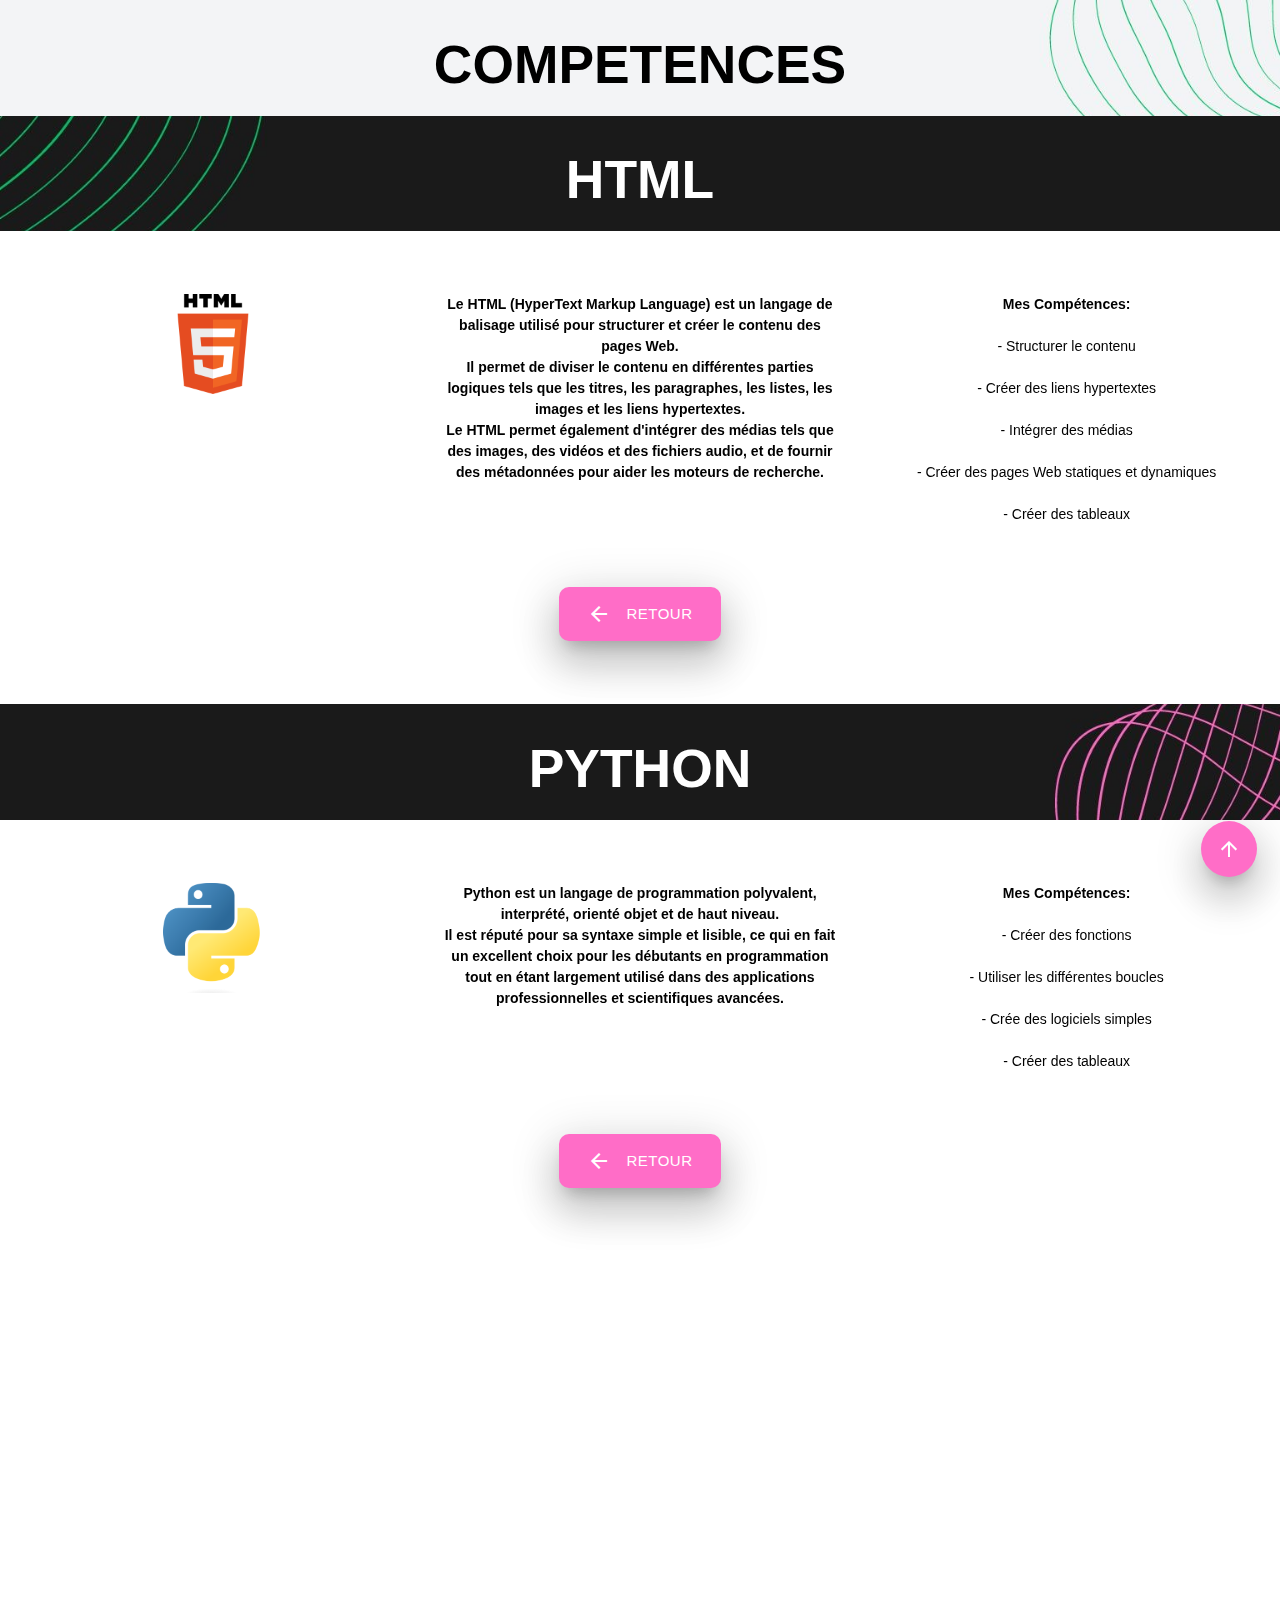
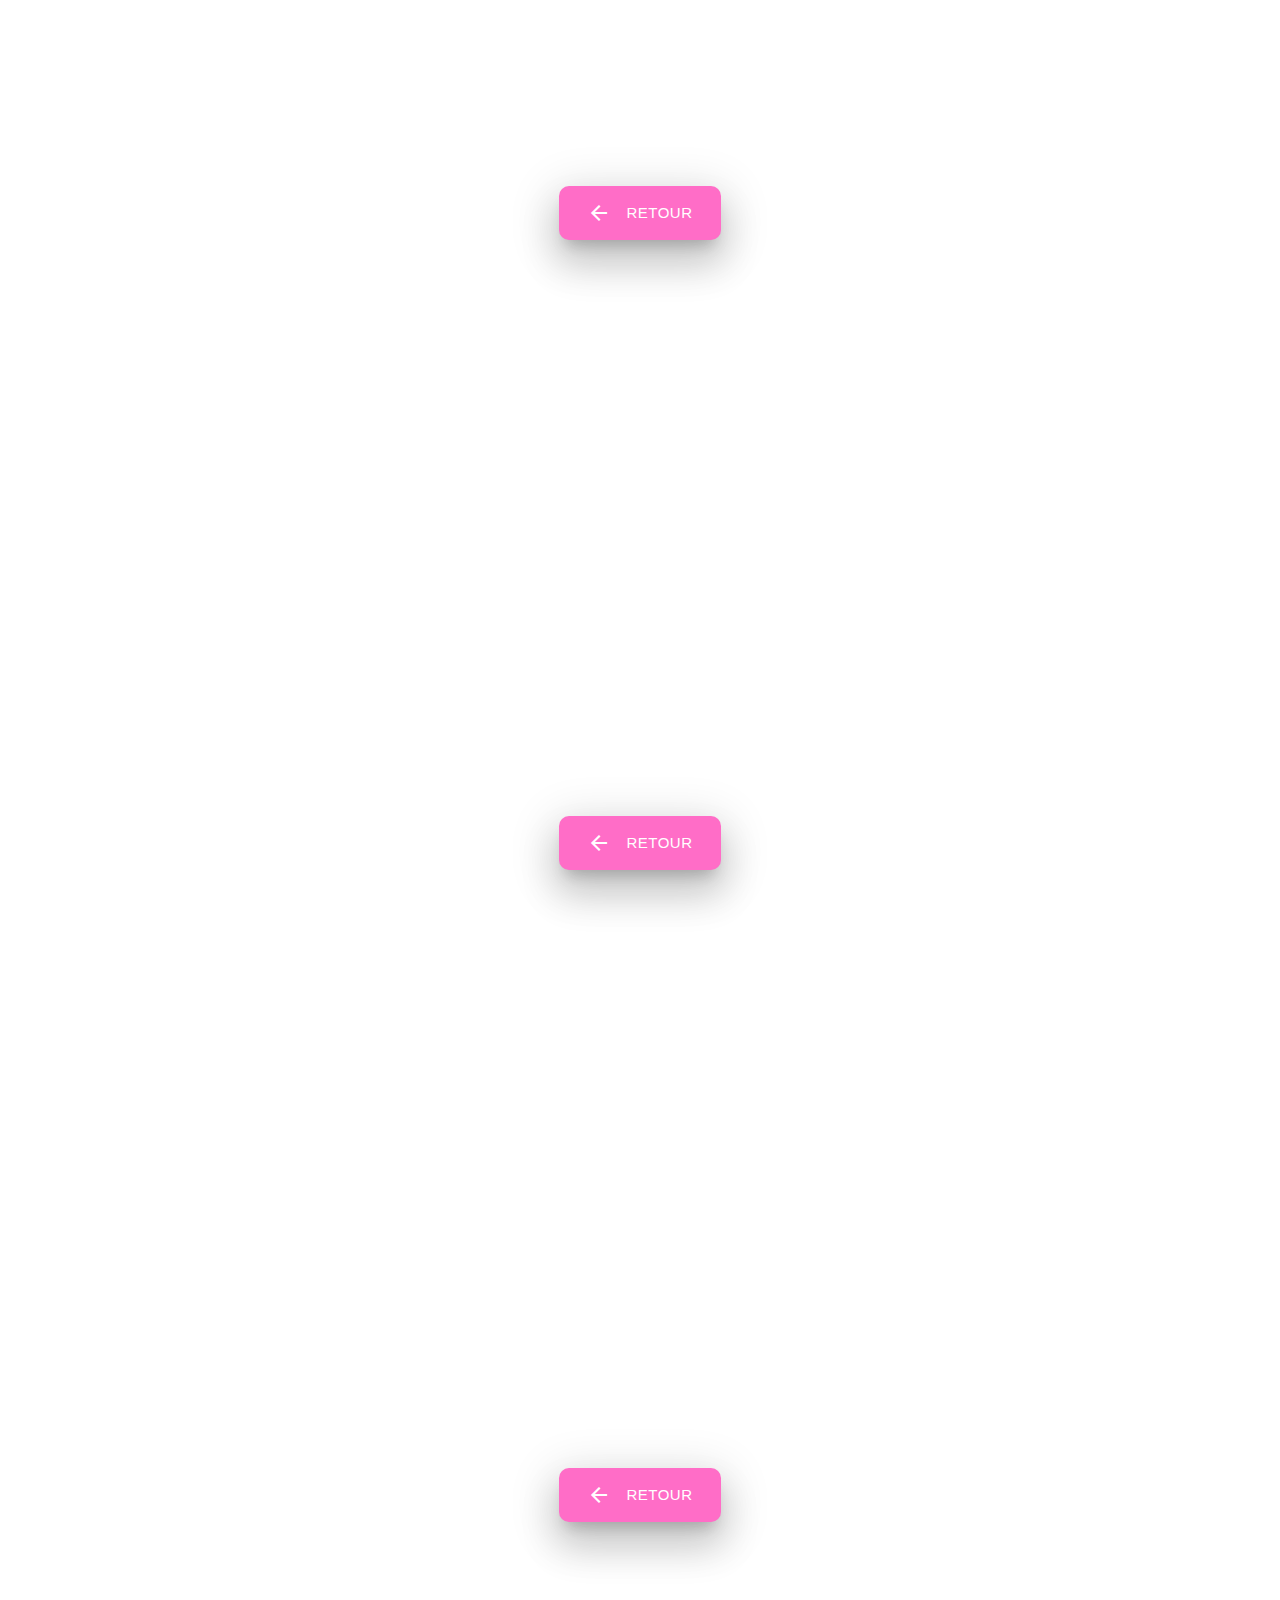
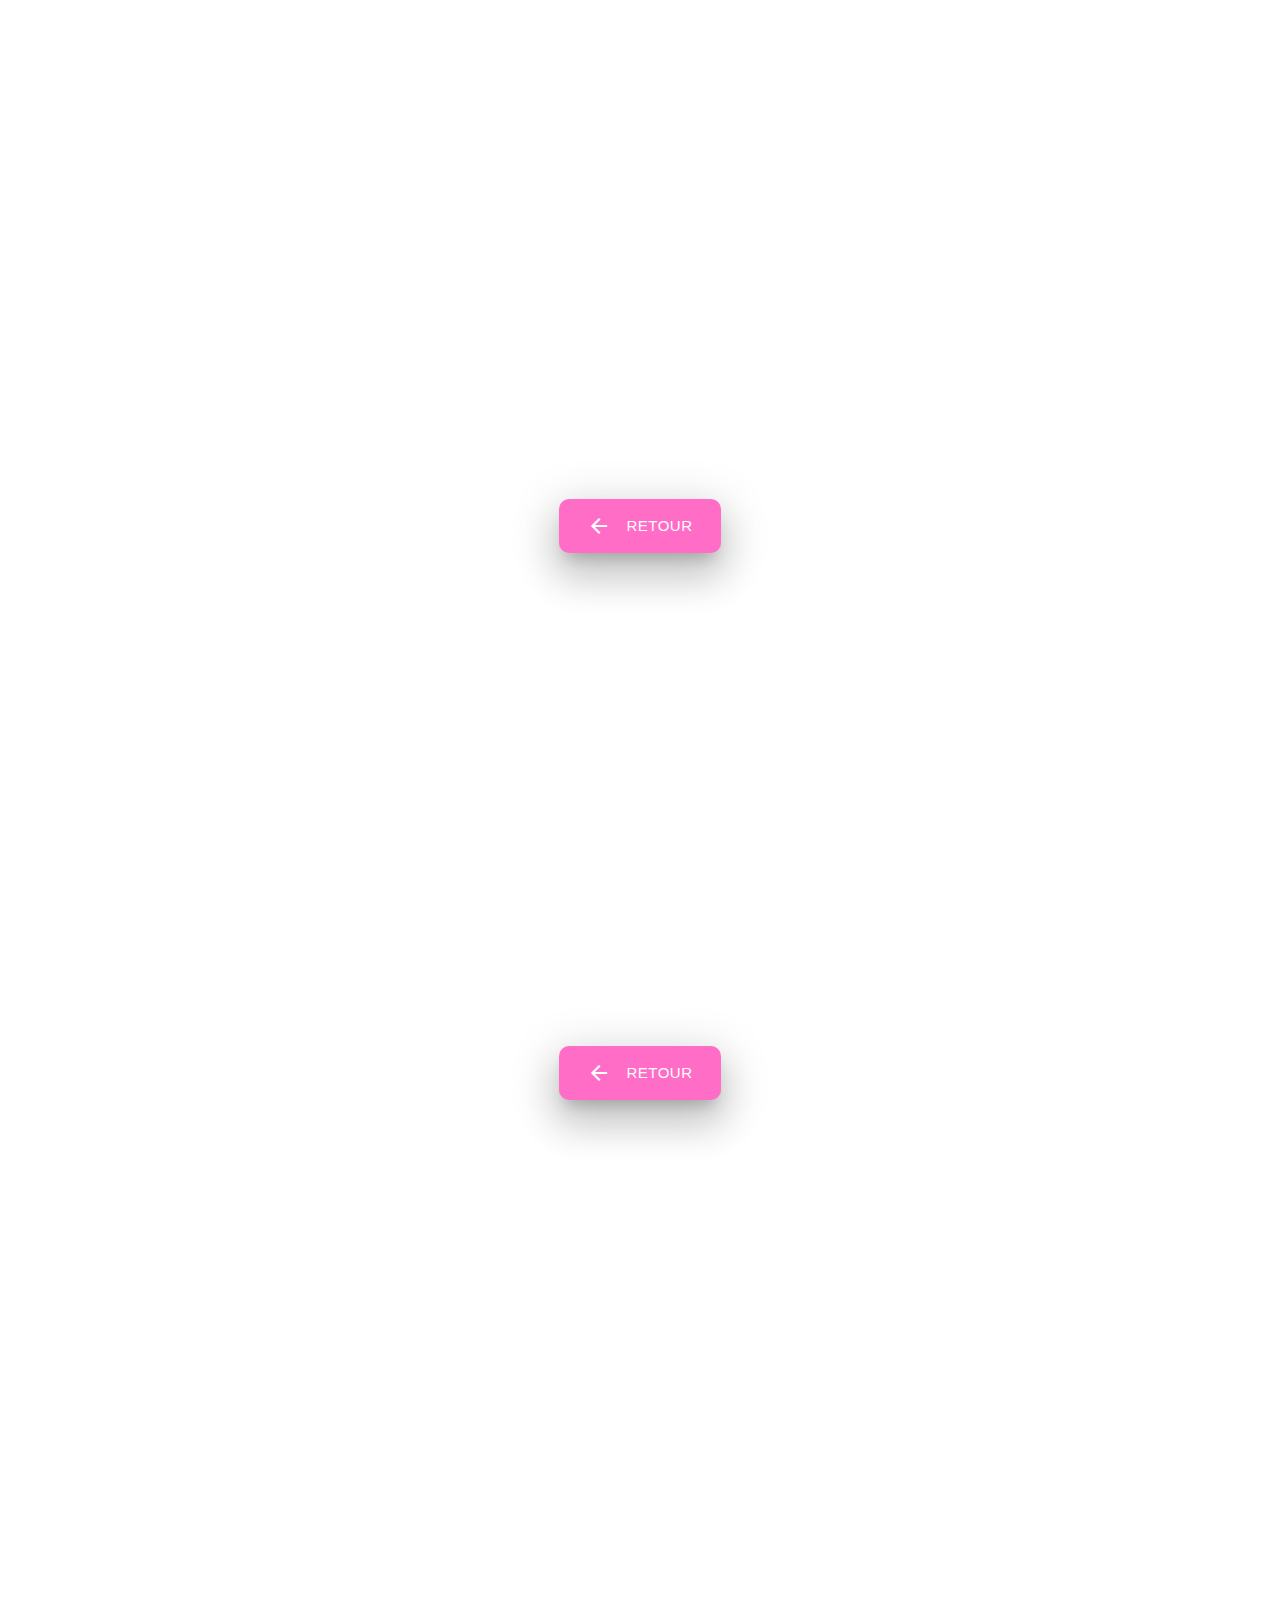
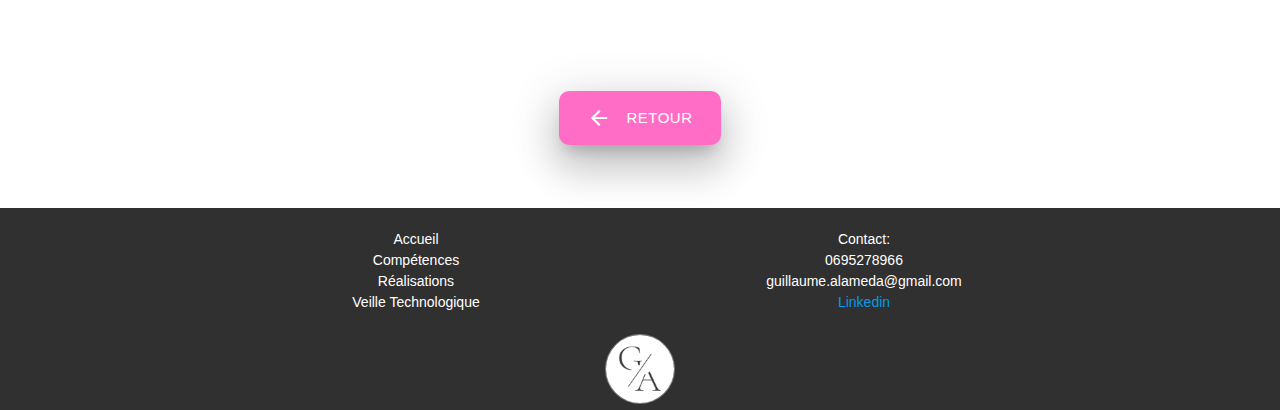
==== commit cd1a3988: "Update competence.html" ====
--- a/competence.html
+++ b/competence.html
@@ -172,7 +172,8 @@
             </div>
   </div>
 <div class="fixed-action-btn">
-  <a class="btn-floating waves-effect waves-light btn-large z-depth-5 rose" href="#section8"><i class="material-icons">arrow_upward</i></a>
+  <a class="btn-floating waves-effect waves-light btn-large z-depth-5" href="#section8" style="background-color: #FF6DC7; 
+	color: white;"><i class="material-icons">arrow_upward</i></a>
   </a>
 </div>
           
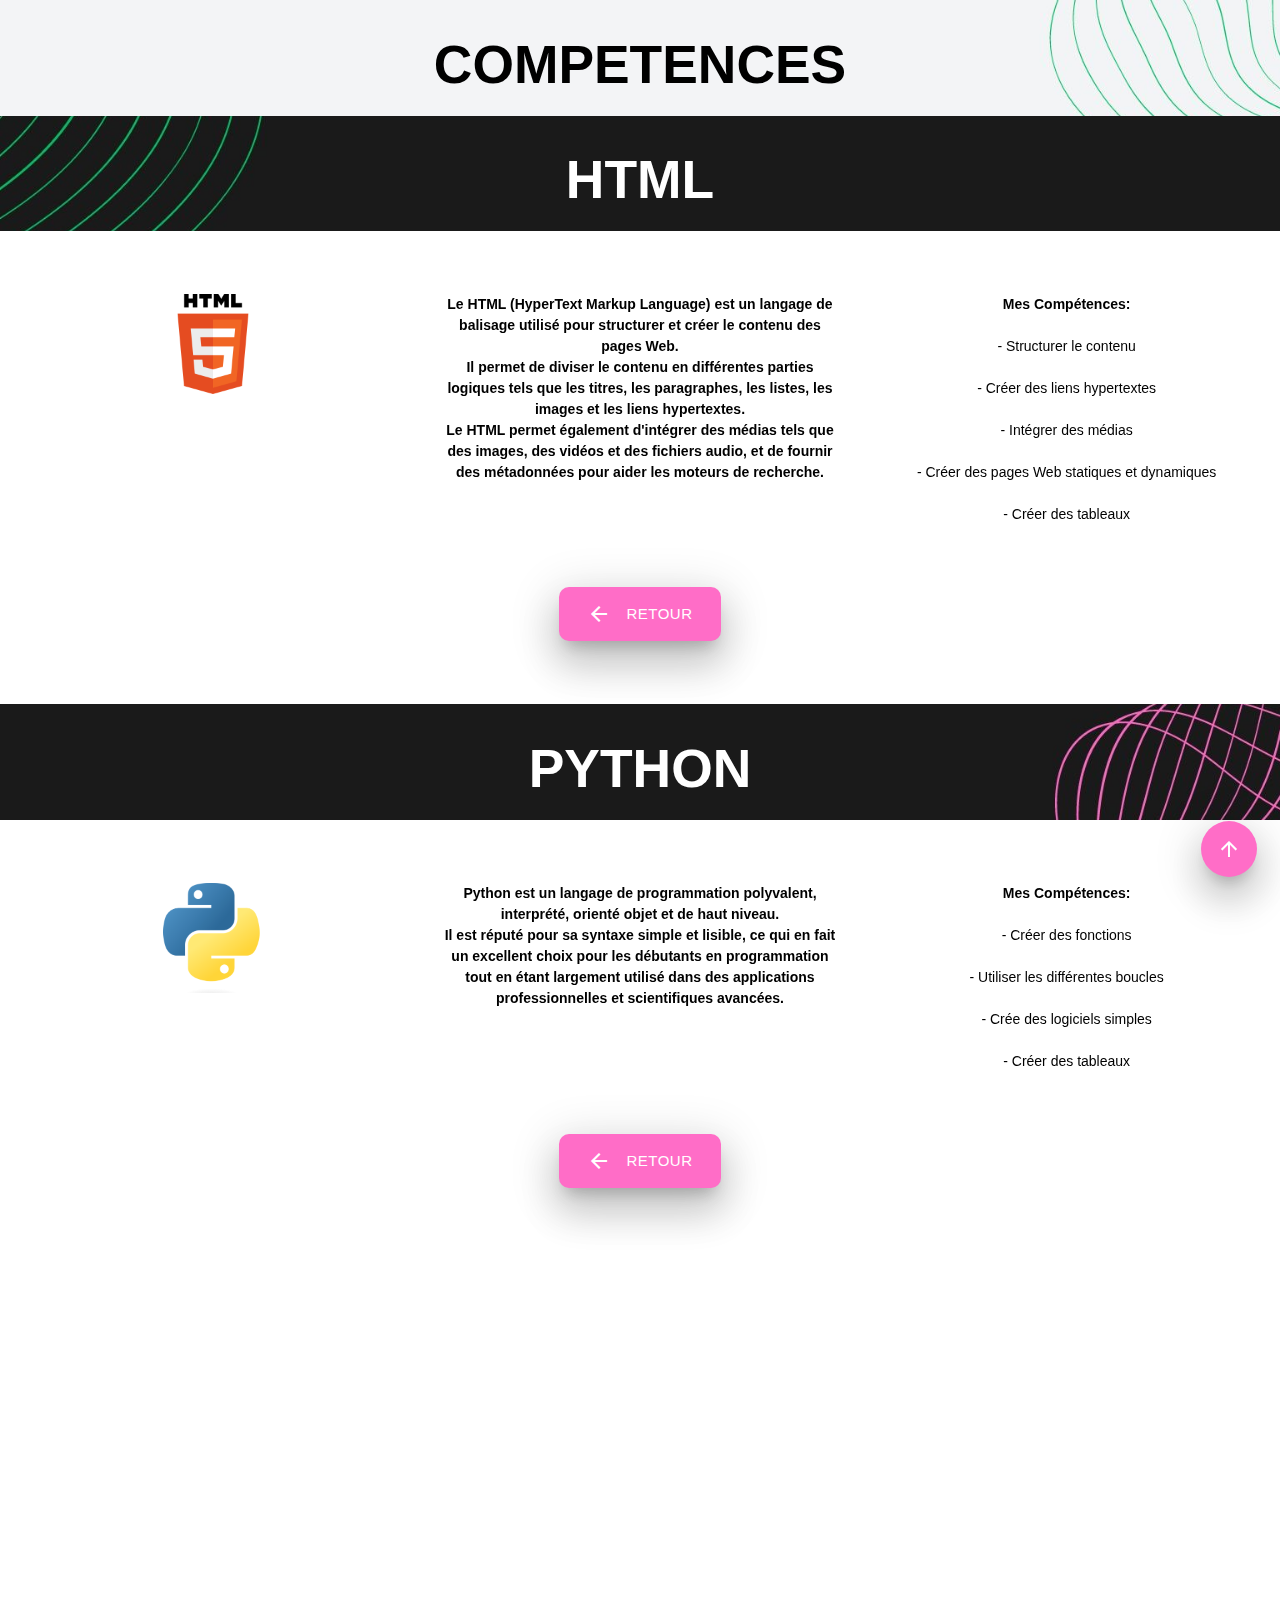
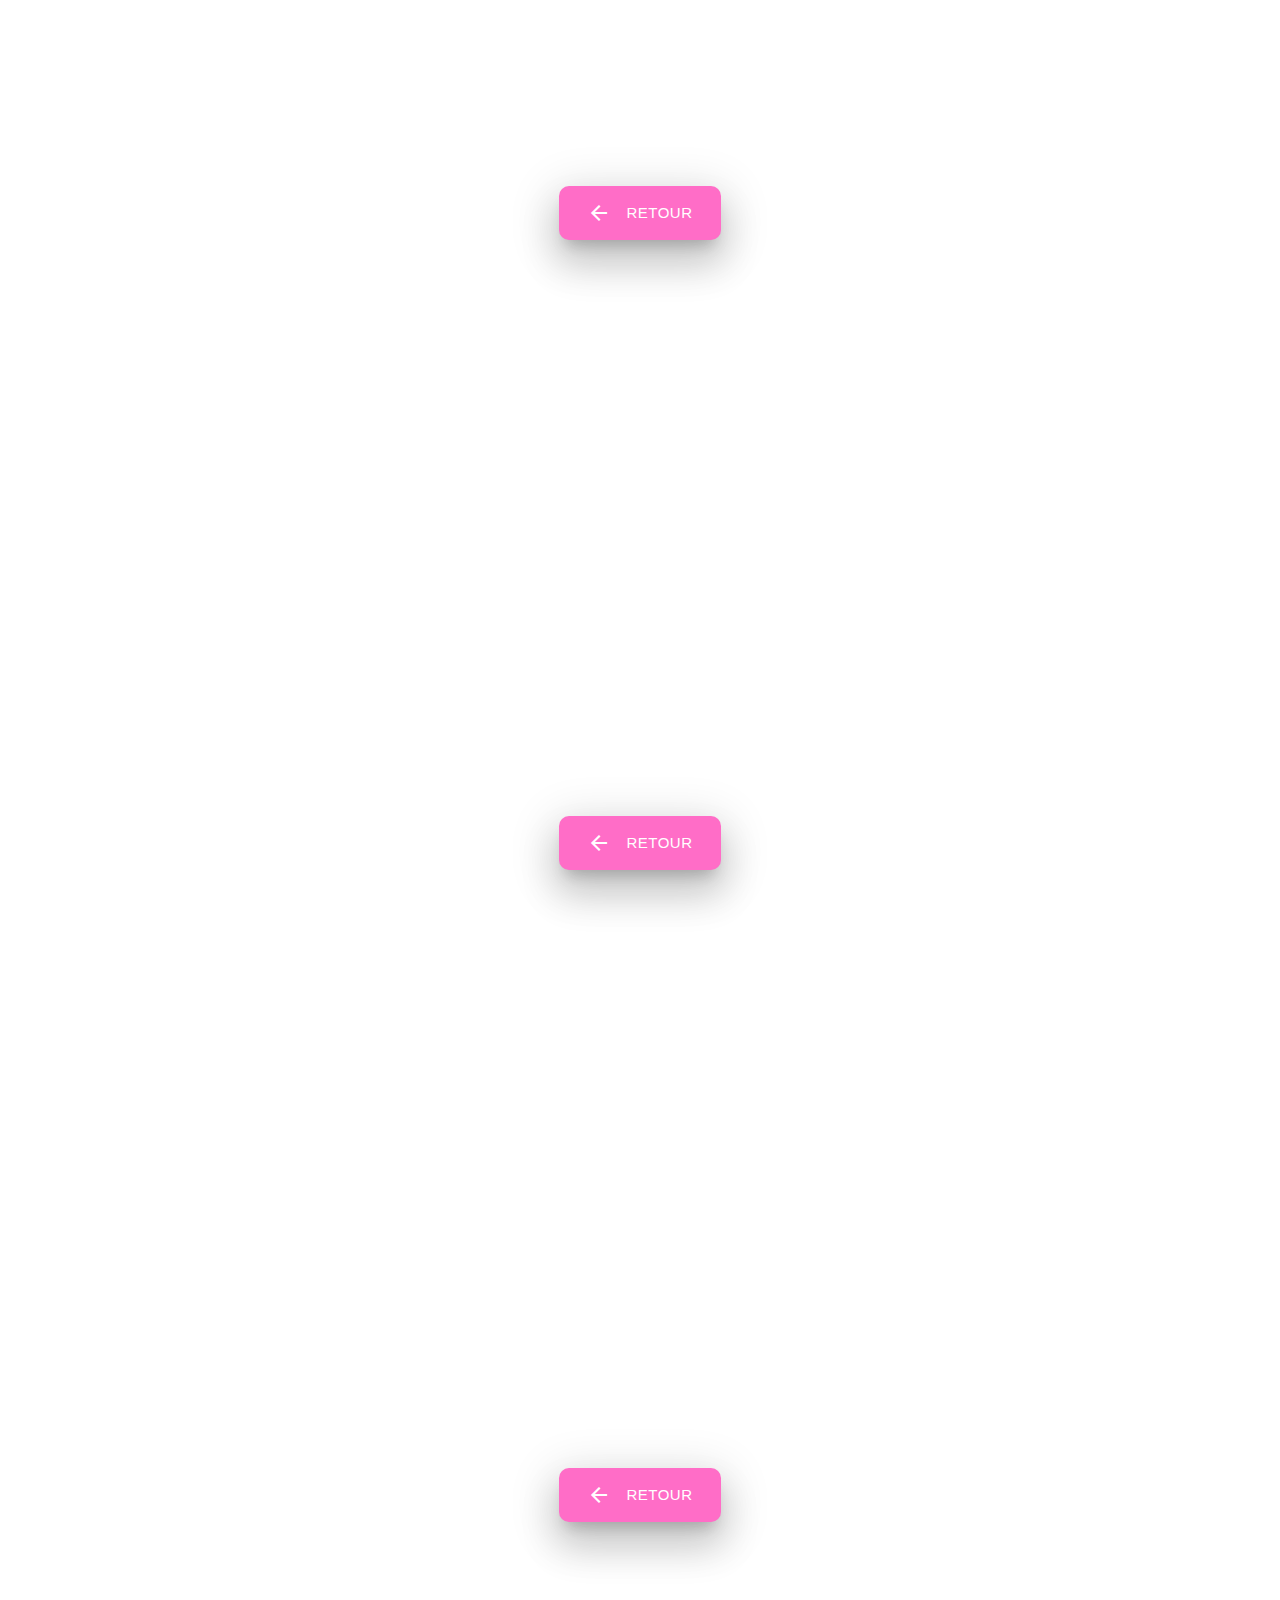
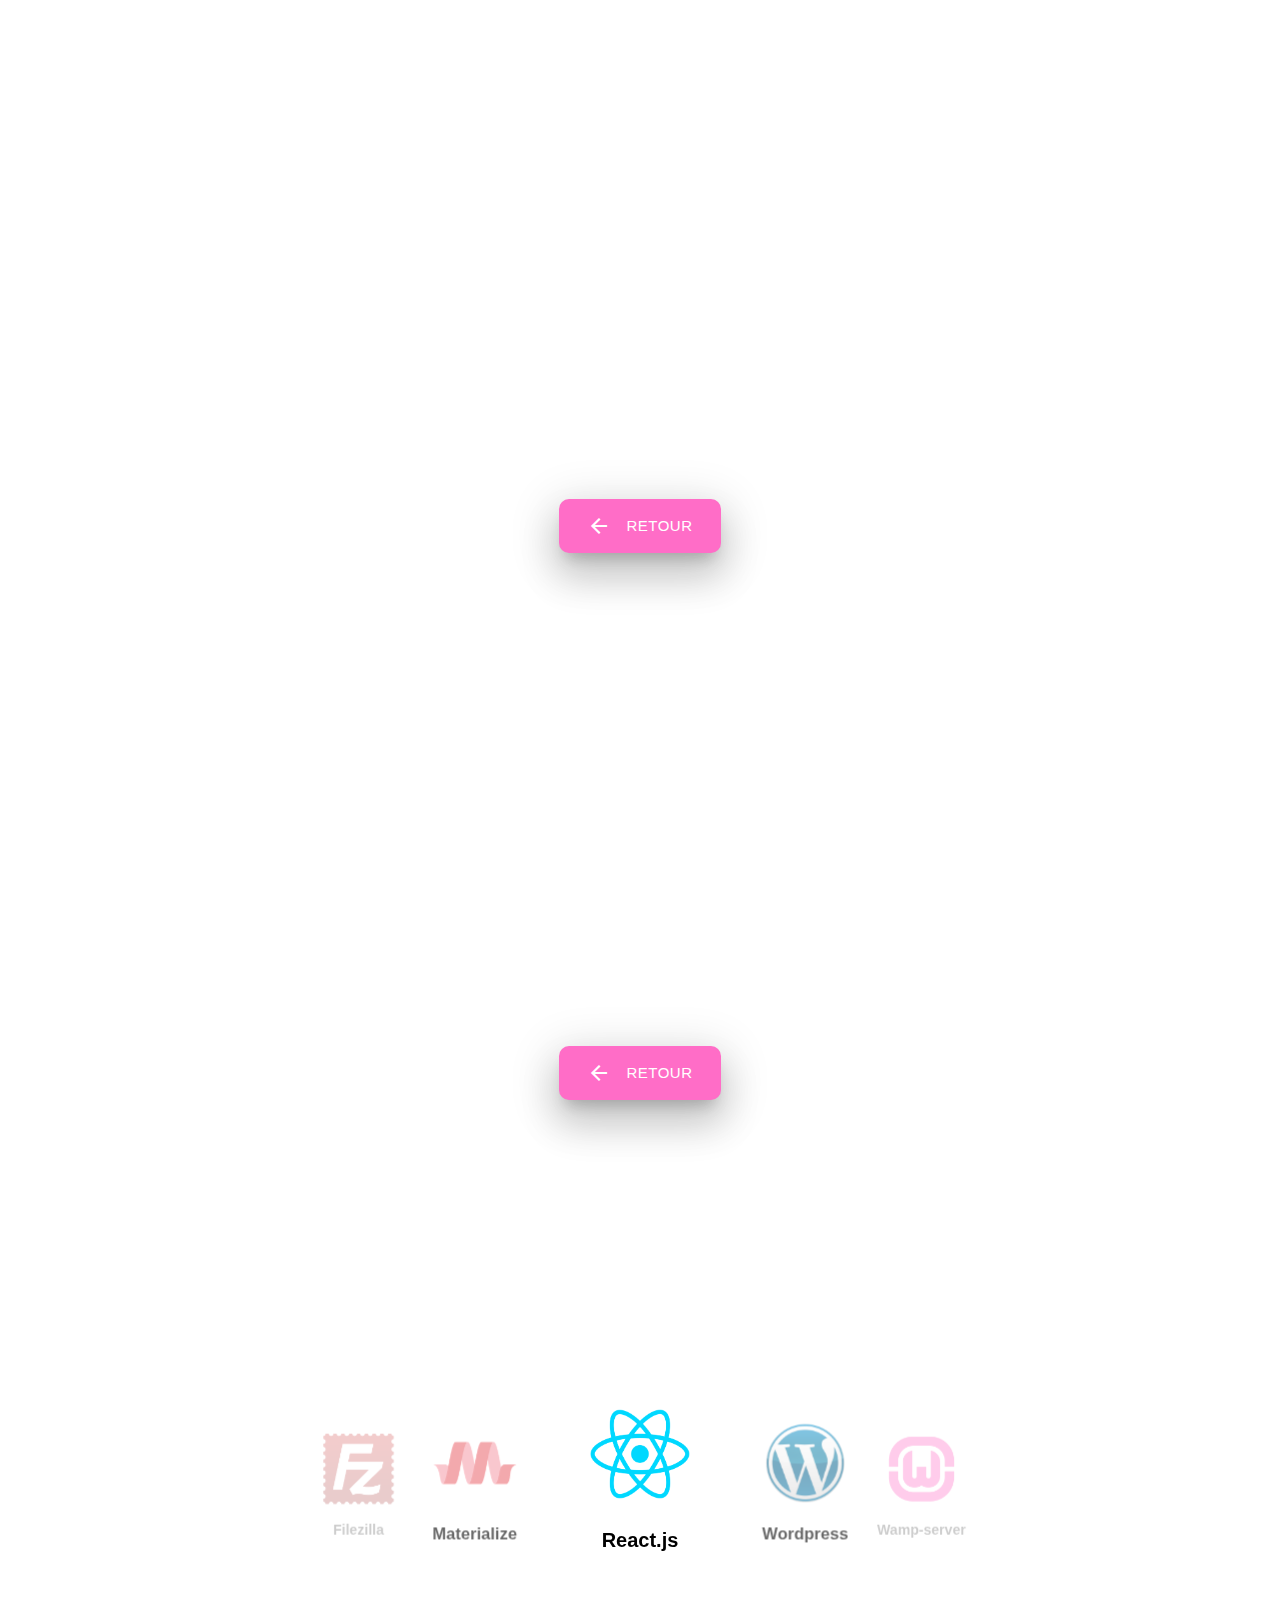
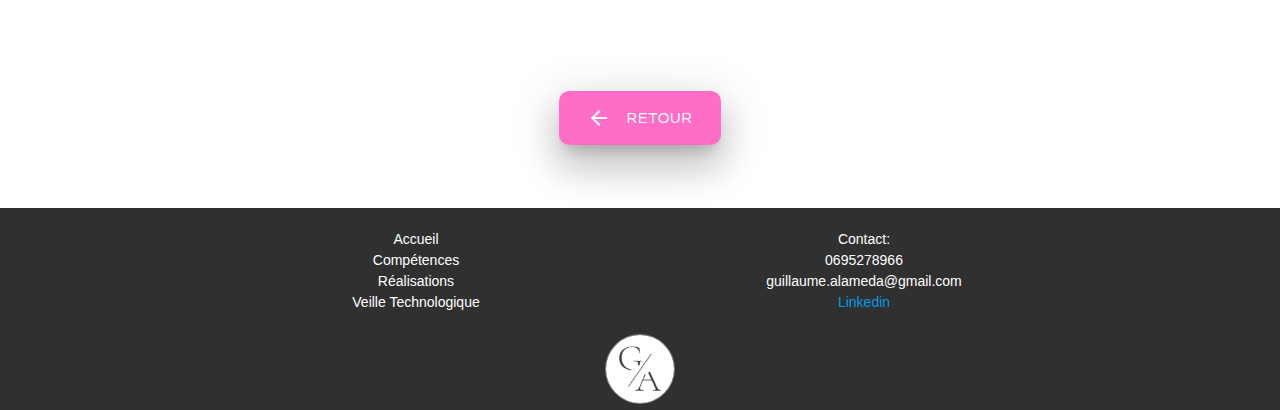
==== commit 62dc0ee5: "Update competence.html" ====
--- a/competence.html
+++ b/competence.html
@@ -45,7 +45,7 @@
     var instances = M.FloatingActionButton.init(elems, options);
   });
 
-</div>
+
 	    
     </script> 
   
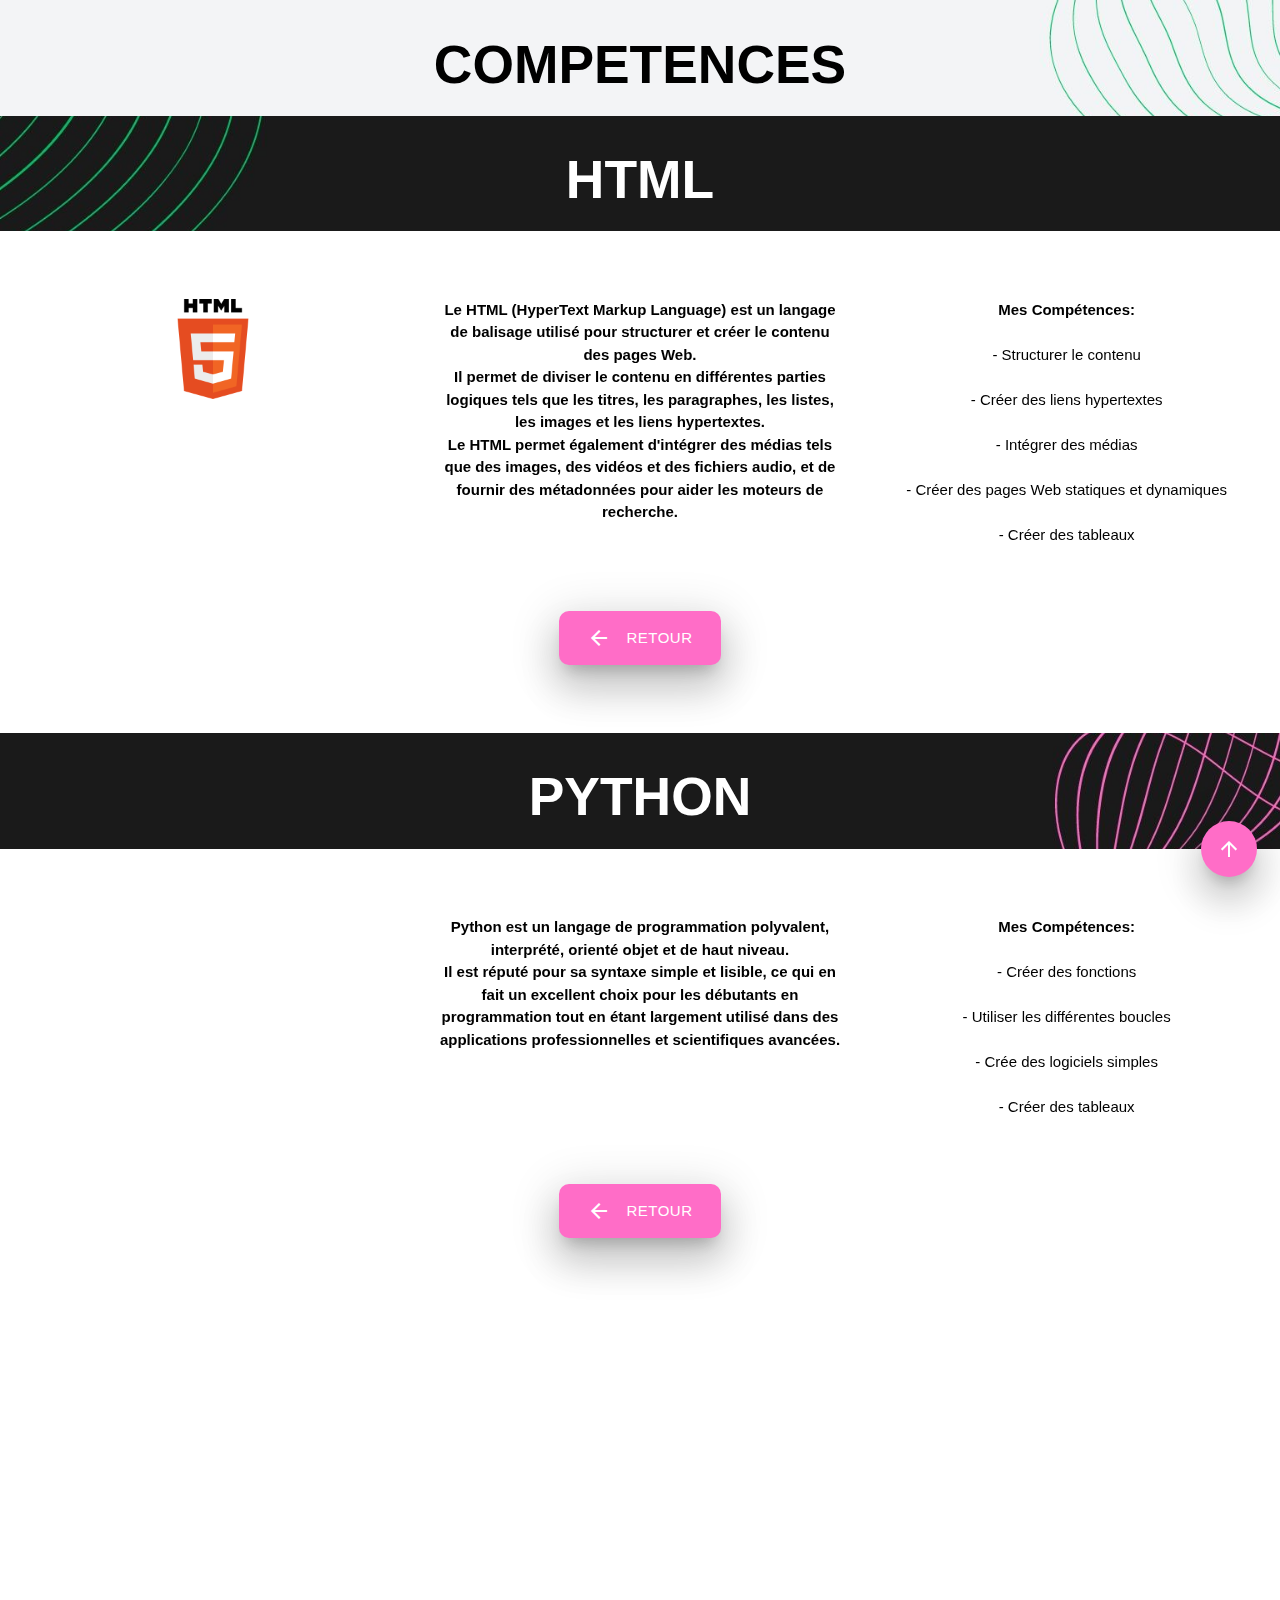
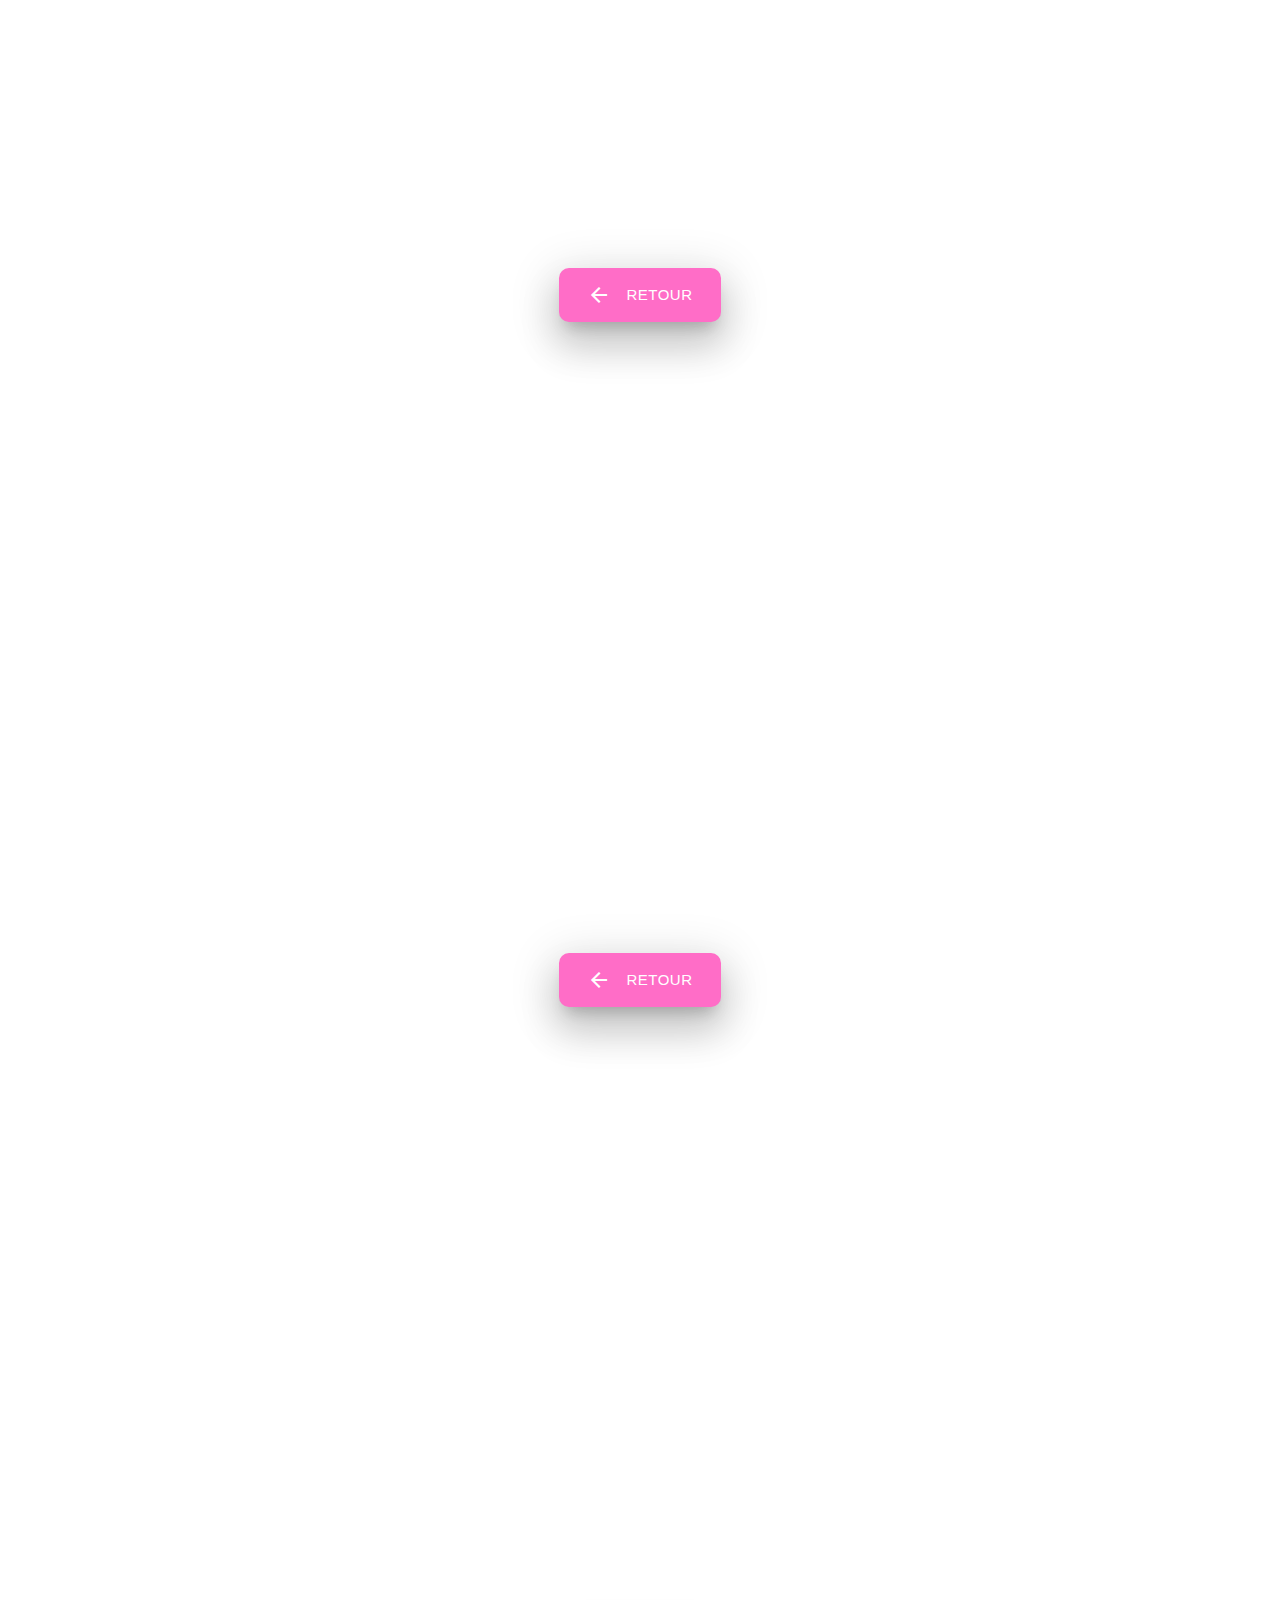
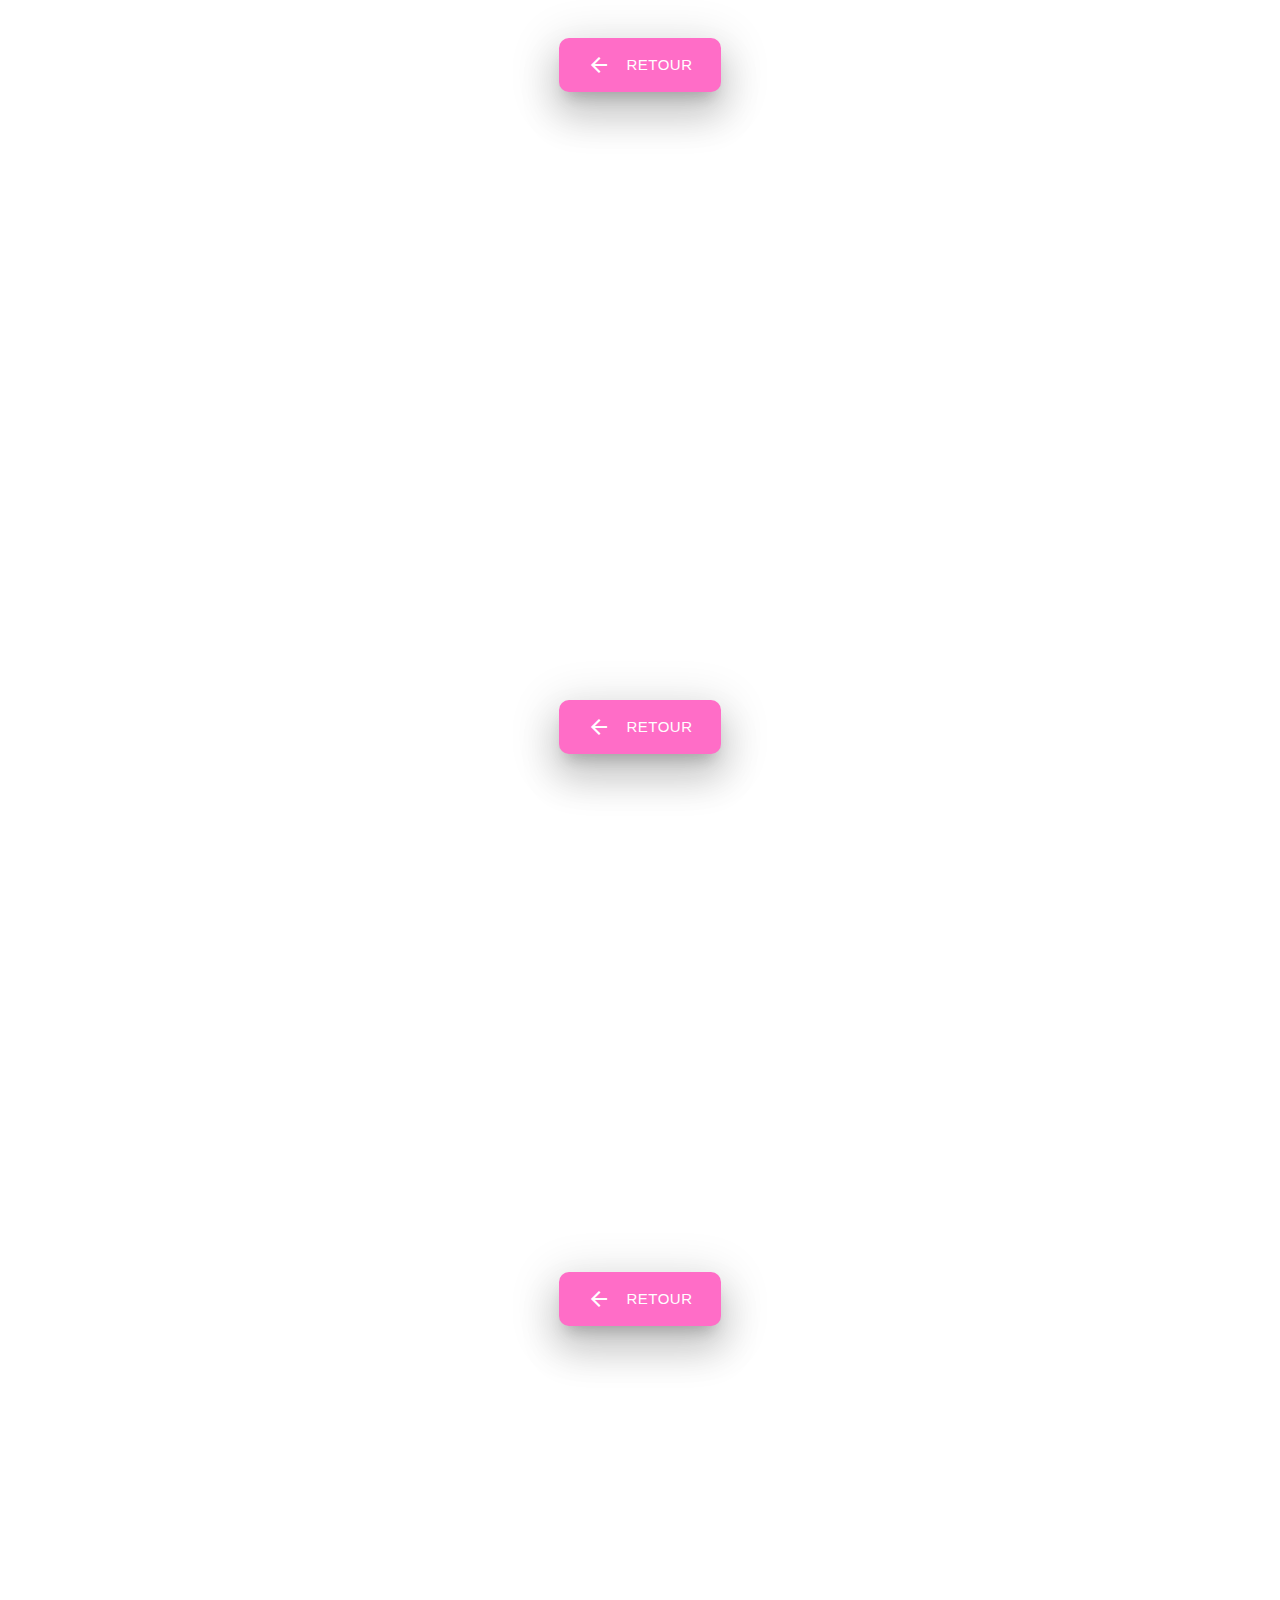
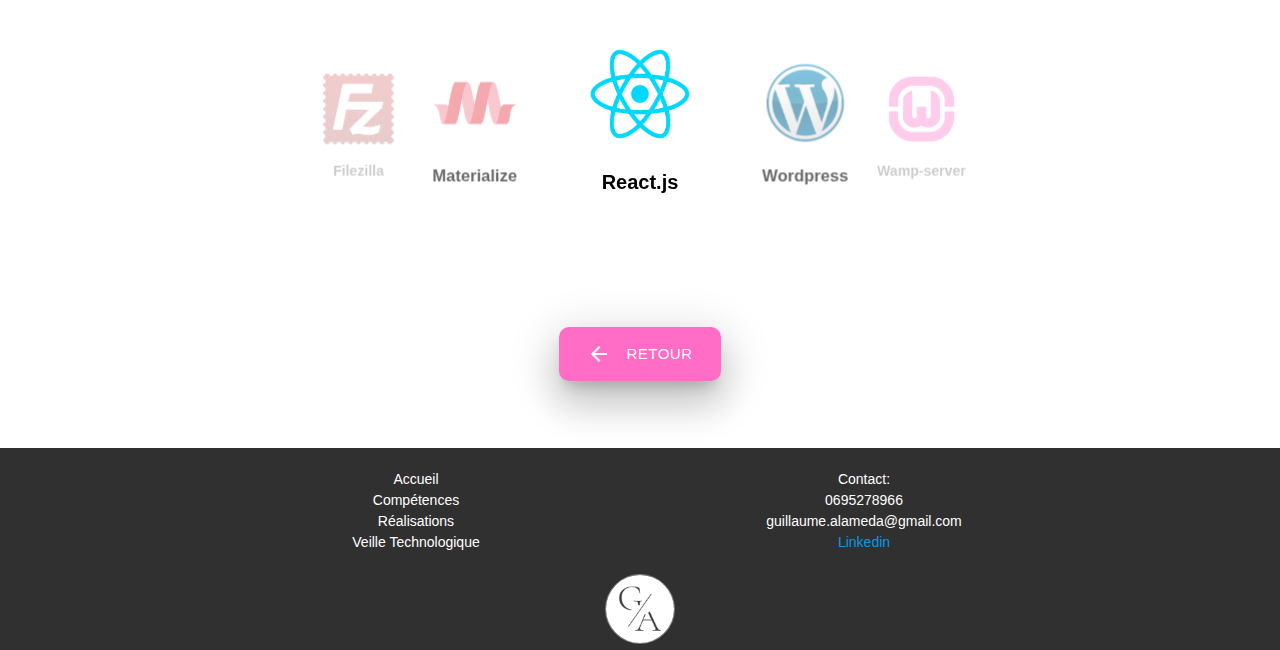
==== commit cb60865d: "Update competence.html" ====
--- a/competence.html
+++ b/competence.html
@@ -110,7 +110,7 @@
 
 
        body {
-        font-size: 14px; 
+        font-size: 15px; 
          margin:0px;
          padding:0px;
   }
@@ -172,7 +172,7 @@
             </div>
   </div>
 <div class="fixed-action-btn">
-  <a class="btn-floating waves-effect waves-light btn-large z-depth-5" href="#section8" style="background-color: #FF6DC7; 
+  <a class="btn-floating waves-light btn-large z-depth-5" href="#section8" style="background-color: #FF6DC7; 
 	color: white;"><i class="material-icons">arrow_upward</i></a>
   </a>
 </div>
@@ -398,7 +398,7 @@
                           <span class="black-text" style="font-weight: bold">Mes Compétences:</span><br><br>
                         <p class="black-text">
                           - Gérer les données des formulaires<br><br>
-                          - Crée des sites web dynamiques<br><br>
+                          - Créer des sites web dynamiques<br><br>
                           - Intéragir avec les bases de données<br><br>
                           - Utiliser les sessions et les cookies<br><br>
                           - Créer des tableaux dynamiques<br><br>
@@ -575,7 +575,7 @@
                   <img src="image/vp-online-logo.png" title="Visual-paradigm-online" class="responsive-img" style="max-width: 100%; max-height: 100%;">
               </div>
             </div><br>
-            <span>visual-paradigm-online</span>
+            <span>Visual-paradigm-online</span>
           </a>
         
         
